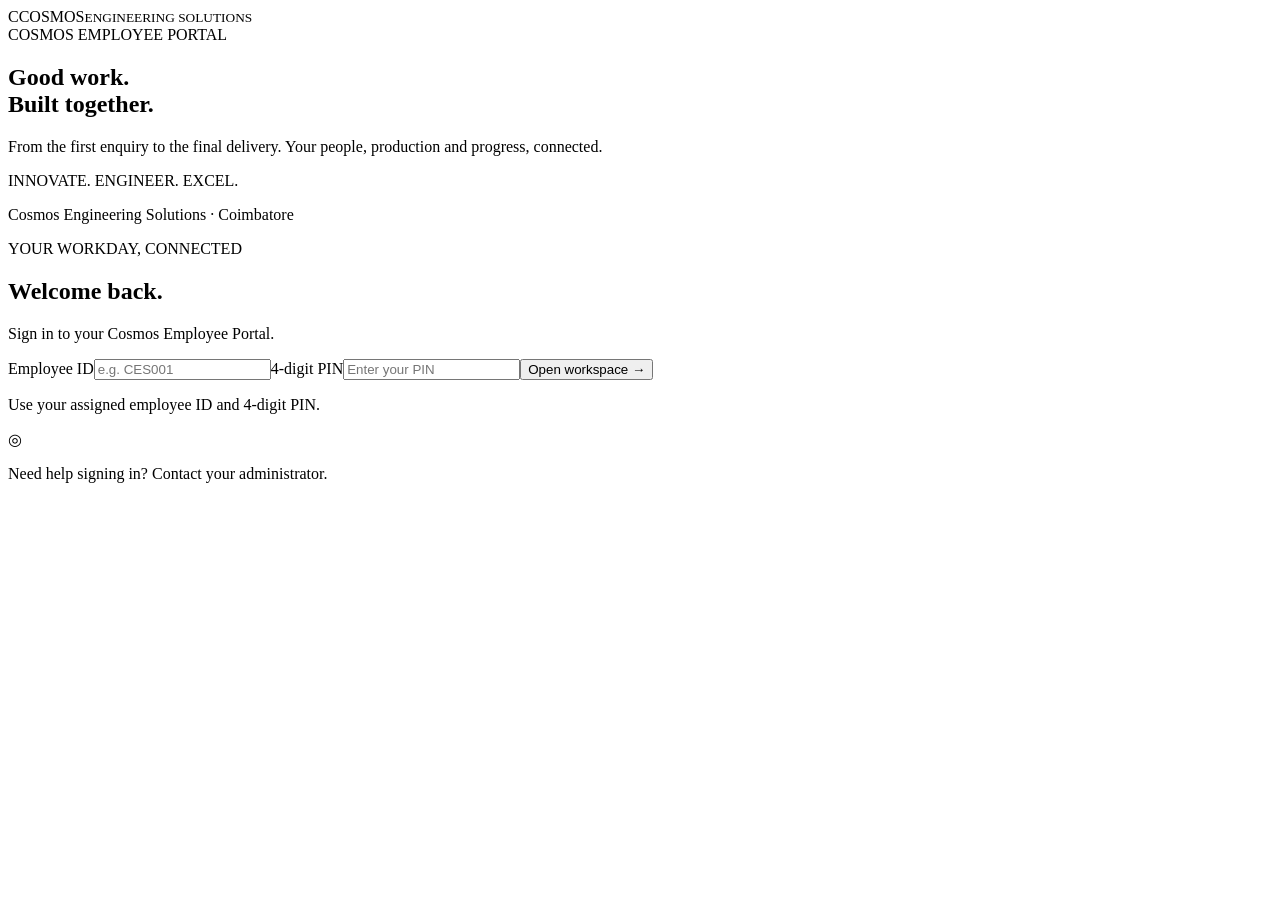
==== cosmos-attendance-v2/templates/index.html @ 40b3c6ce "Add administrator deadline reminder centre and custom deadlines" ====
<!doctype html>
<html lang="en">
<head>
  <meta charset="utf-8"><meta name="viewport" content="width=device-width, initial-scale=1">
  <title>Cosmos Employee Portal</title>
  <meta name="description" content="The operations workspace for Cosmos Engineering Solutions.">
  <link rel="icon" href="/static/favicon.svg" type="image/svg+xml">
  <link rel="stylesheet" href="/static/style.css">
  <link rel="stylesheet" href="/static/workspace.css">
  <script src="/static/app.js" defer></script>
</head>
<body>
  <div id="login-view" class="login-layout">
    <aside class="brand-panel">
      <div class="brand"><span class="brand-mark">C</span><span>COSMOS<small>ENGINEERING SOLUTIONS</small></span></div>
      <div class="brand-story"><span class="eyebrow">COSMOS EMPLOYEE PORTAL</span><h1>Good work.<br>Built together.</h1><p>From the first enquiry to the final delivery. Your people, production and progress, connected.</p><div class="brand-rule"></div><span class="brand-caption">INNOVATE. ENGINEER. EXCEL.</span></div>
      <p class="brand-footer">Cosmos Engineering Solutions · Coimbatore</p>
    </aside>
    <main class="login-main"><div class="login-card"><span class="eyebrow accent">YOUR WORKDAY, CONNECTED</span><h2>Welcome back.</h2><p class="muted">Sign in to your Cosmos Employee Portal.</p>
      <form id="login-form"><label>Employee ID<input id="login-code" name="code" autocomplete="username" required placeholder="e.g. CES001"></label><label>4-digit PIN<input name="pin" type="password" inputmode="numeric" pattern="[0-9]{4}" maxlength="4" autocomplete="current-password" required placeholder="Enter your PIN"></label><button type="submit" class="primary wide">Open workspace <span aria-hidden="true">→</span></button></form>
      <p class="help">Use your assigned employee ID and 4-digit PIN.</p><div class="login-note"><span class="mini-icon">◎</span><p>Need help signing in? Contact your administrator.</p></div>
    </div></main>
  </div>

  <div id="app-view" class="app-layout" hidden>
    <aside class="sidebar" id="workspace-sidebar"><div class="brand"><span class="brand-mark">C</span><span>COSMOS<small>EMPLOYEE PORTAL</small></span><button id="close-navigation" class="icon-button mobile-only" aria-label="Close navigation">×</button></div><label class="nav-search"><span class="sr-only">Find a module</span><input id="module-search" type="search" placeholder="Find a module…" autocomplete="off"></label><nav id="navigation" aria-label="Main navigation"></nav><p id="nav-no-results" class="muted" hidden>No matching modules</p><div class="sidebar-bottom"><div class="workspace-badge">CE</div><div>Cosmos Engineering<small>Coimbatore · India</small></div></div></aside>
    <button id="navigation-backdrop" aria-label="Close navigation" hidden></button>
    <div class="workspace"><header class="topbar"><div class="topbar-location"><button id="open-navigation" class="icon-button mobile-only" aria-label="Open navigation" aria-controls="workspace-sidebar" aria-expanded="false">☰</button><span class="topbar-company">Employee Portal</span><span class="breadcrumb-divider">/</span><span id="breadcrumb">Overview</span></div><div class="account"><span class="account-avatar" id="account-avatar" aria-hidden="true">C</span><span id="account-name"></span><button class="text-button" id="logout">Sign out</button></div></header>
    <main class="content">
      <div class="page-heading"><div><span class="eyebrow accent">COSMOS ENGINEERING SOLUTIONS</span><h1 id="page-title">Attendance overview</h1><p id="page-subtitle" class="muted">A clear view of your team's working day.</p></div><div class="date-badge" id="today-label"></div></div>
      <section id="home-panel" class="panel-view" hidden>
        <button id="home-reminder-alert" class="secondary wide" data-home-view="reminders">View deadline reminders</button>
        <div id="home-metrics" class="stats"></div>
        <div id="home-progress-rings" class="progress-ring-grid"></div>
        <div class="dashboard-chart-grid dashboard-main-grid">
          <article class="section-card"><div class="section-heading"><h2>Employee attendance</h2><span class="subtle-tag">Last 7 days</span></div><div id="home-week-chart"></div><p class="card-footnote">Daily check-ins ÷ current active employees.</p></article>
          <article class="section-card"><div class="section-heading"><h2>Department wise employees</h2></div><div id="home-department-chart" class="dashboard-chart-body"></div></article>
          <article class="section-card"><div class="section-heading"><h2>Work order status</h2></div><div id="home-status-chart" class="dashboard-chart-body"></div><p class="card-footnote">Latest available orders (up to 300).</p></article>
          <article class="section-card"><div class="section-heading"><h2>Team attendance</h2><button class="text-button" data-home-view="employees">View profiles →</button></div><div id="home-team-table"></div></article>
          <article class="section-card"><div class="section-heading"><h2>Tasks overview</h2><span class="subtle-tag">Today</span></div><div id="home-task-chart" class="dashboard-chart-body"></div></article>
          <article class="section-card"><div class="section-heading"><h2>Attendance status</h2><span class="subtle-tag">Today</span></div><div id="home-attendance-chart" class="dashboard-chart-body"></div></article>
          <article class="section-card"><div class="section-heading"><h2>Recent check-ins</h2><button class="text-button" data-home-view="overview">View all →</button></div><div id="home-recent"></div></article>
          <article class="section-card"><div class="section-heading"><h2>Maintenance overview</h2></div><div id="home-maintenance-chart" class="dashboard-chart-body"></div><p class="card-footnote">Recorded service tasks, across available assets.</p></article>
          <article class="section-card"><div class="section-heading"><h2>Quick actions</h2></div><div id="home-shortcuts" class="dashboard-shortcuts"></div></article>
        </div>
        <div class="home-grid"><article class="section-card"><div class="section-heading"><div><span class="eyebrow accent">PRIORITIES</span><h2>Needs your attention</h2></div><span class="subtle-tag">Live records</span></div><div id="home-attention"></div></article><article class="section-card"><div class="section-heading"><div><span class="eyebrow accent">QUOTE TO DELIVERY</span><h2>Work in progress</h2></div></div><div id="home-flow"></div><p class="card-footnote">Counts represent records at each stage, not a single conversion funnel.</p></article></div>
        <article class="section-card"><div class="section-heading"><div><span class="eyebrow accent">PRODUCTION</span><h2>Upcoming work orders</h2></div><button class="text-button" data-jump="jobs">View all work orders →</button></div><div id="home-jobs"></div></article>
      </section>

      <section id="reminders-panel" class="panel-view" hidden>
        <div class="section-card"><div class="section-heading"><div><h2>Deadline reminders</h2><p class="muted">Open deadlines across the portal, using India time. Completed work is excluded.</p></div><button id="refresh-reminders" class="secondary">Refresh</button></div><div id="reminder-summary" class="stats"></div><div class="section-heading"><label>Show<select id="reminder-filter"><option value="soon">Overdue and next 7 days</option><option value="all">All open deadlines</option><option value="overdue">Overdue only</option><option value="today">Due today</option></select></label></div><div id="reminder-list"></div><p class="help">Updates when opened or refreshed. Email, WhatsApp, SMS and background push delivery are not connected.</p></div>
        <div class="section-card"><div class="section-heading"><h2>Add a custom deadline</h2></div><form id="reminder-form" class="points-entry-form"><label class="points-reason">Title<input name="title" maxlength="180" required></label><label>Deadline<input name="due_date" type="date" required></label><label class="points-reason">Notes<textarea name="notes" maxlength="2000" rows="2"></textarea></label><button class="primary">Add reminder</button></form></div>
      </section>

      <section id="overview-panel" class="panel-view" hidden>
        <div class="stats"><article class="stat"><span>Active employees</span><strong id="stat-total">0</strong><small>Registered team members</small></article><article class="stat"><span>Checked in</span><strong id="stat-in">0</strong><small>Attendance recorded today</small></article><article class="stat"><span>At work</span><strong id="stat-working">0</strong><small>Open shifts from today</small></article><article class="stat"><span>Not checked in</span><strong id="stat-away">0</strong><small>Active team, no check-in today</small></article></div>
        <div class="section-card"><div class="section-heading"><div><h2>Daily attendance</h2><p class="muted">Verified check-ins and recorded working hours.</p></div><label class="compact-label">Date<input type="date" id="day-filter"></label></div><div id="daily-table"></div></div>
        <div class="quiet-banner"><span class="mini-icon">◎</span><div><strong>Attendance from anywhere</strong><p>GPS is recorded at each check-in and check-out. No factory boundary restrictions.</p></div></div>
      </section>

      <section id="employees-panel" class="panel-view" hidden><div class="section-card"><div class="section-heading"><div><h2>Your team</h2><p class="muted">Open an employee profile to review attendance and recorded work by month.</p></div><button class="primary" id="add-employee">+ Add employee</button></div><div id="employee-table"></div></div><div id="employee-profile"></div></section>

      <section id="reports-panel" class="panel-view" hidden><div class="section-card"><div class="section-heading"><div><h2>Monthly attendance</h2><p class="muted">Download a CSV for Excel or Google Sheets.</p></div><div class="report-controls"><label class="compact-label">Month<input type="month" id="month-filter"></label><button class="primary" id="export">↓ Export CSV</button></div></div><div id="monthly-table"></div></div><p class="help">Hours include the full time between check-in and check-out. Break deductions and payroll calculations are not included.</p></section>

      <section id="checkin-panel" class="panel-view" hidden><div class="attendance-grid"><article class="section-card checkin-card"><span class="eyebrow accent">YOUR WORKING DAY</span><h2 id="greeting">Hello</h2><div class="clock" id="clock">--:--</div><p id="employee-status" class="status-text">Loading attendance…</p><button class="primary wide" id="start-attendance">Mark attendance with GPS</button><div class="steps"><span>01 · Login</span><span>02 · GPS</span><span>03 · Record</span></div></article><article class="section-card details-card"><span class="eyebrow">HOW IT WORKS</span><h2>A simple secure check-in.</h2><ol><li><strong>Sign in securely</strong><p>Use your employee ID and 4-digit PIN.</p></li><li><strong>Allow location access</strong><p>GPS is captured only when you check in or check out.</p></li><li><strong>Confirm attendance</strong><p>Your signed-in employee account and current GPS location are recorded.</p></li></ol><p class="help">Face recognition is disabled. No attendance photo is required.</p></article></div><div class="section-card"><div class="section-heading"><h2>Today's attendance</h2></div><div id="my-table"></div></div></section>

      <section id="ecosystem-panel" class="panel-view" hidden>
        <div class="stats">
          <article class="stat"><span>Work reports</span><strong id="eco-work">0</strong><small>Recorded company memory</small></article>
          <article class="stat"><span>Completed work</span><strong id="eco-completed">0</strong><small>Marked completed</small></article>
          <article class="stat"><span>Open problems</span><strong id="eco-issues">0</strong><small>Need resolution</small></article>
          <article class="stat"><span>Meeting actions</span><strong id="eco-actions">0</strong><small>Still open</small></article>
        </div>
        <div class="ecosystem-grid">
          <article class="section-card ecosystem-card"><span class="eyebrow accent">WORK MEMORY</span><h2>Daily work & jobs</h2><p class="muted">Capture what was done, for which job/customer, machine involved, difficulties and status.</p><button class="secondary" data-jump="work">Open daily work</button></article>
          <article class="section-card ecosystem-card"><span class="eyebrow accent">PROBLEM MEMORY</span><h2>Problems & resolutions</h2><p class="muted">Record material, machine, drawing, customer and process problems and how they were resolved.</p><button class="secondary" data-jump="issues">Open problems</button></article>
          <article class="section-card ecosystem-card"><span class="eyebrow accent">MEETING MEMORY</span><h2>Meetings & actions</h2><p class="muted">Keep decisions, owners, due dates and completion status searchable.</p><button class="secondary" data-jump="meetings">Open meetings</button></article>
        </div>
      </section>


      <section id="customers-panel" class="panel-view" hidden>
        <div class="section-card">
          <div class="section-heading"><div><h2>Customer database</h2><p class="muted">Companies, important contacts, machines, jobs and service history in one place.</p></div><button class="primary" id="add-customer">+ Add customer</button></div>
          <div class="network-search"><input id="network-search" placeholder="Search customer, machine, work order or employee..."><div id="network-results"></div></div>
          <div id="customer-table"></div>
        </div>
        <div id="customer-detail"></div>
      </section>

      <section id="machines-panel" class="panel-view" hidden>
        <div class="section-card"><div class="section-heading"><div><h2>Company machine folders</h2><p class="muted">Open a company, select its machine, then review service history, products and technicians.</p></div><button class="primary" id="add-machine">+ Add machine</button></div><div id="machine-table"></div></div>
        <div id="machine-history"></div>
      </section>

      <section id="jobs-panel" class="panel-view" hidden>
        <div class="section-card"><div class="section-heading"><div><h2>Work orders</h2><p class="muted">Customer work linked to machine, owner, assigned employees, supervisor and approval.</p></div><button class="primary" id="add-job">+ Create work order</button></div><div id="job-table"></div></div>
      </section>
      <section id="planning-panel" class="panel-view" hidden>
        <div class="section-card"><div class="section-heading"><div><h2>Daily work plan</h2><p class="muted">Plan upcoming work and assign it to registered employees. Automatic assignment chooses the lowest planned hours in the selected department; review availability before confirming.</p></div><button class="primary" id="add-plan">+ Plan work</button></div>
          <label class="compact-label">Plan date<input id="plan-date" type="date"></label><div id="plan-summary" class="stats"></div><div id="plan-table"></div>
        </div>
      </section>
      <section id="quotations-panel" class="panel-view" hidden><div class="section-card"><div class="section-heading"><div><h2>Quotations</h2><p class="muted">Follow up enquiries and convert an accepted quote into a work order.</p></div><button class="primary" id="add-quotation">+ Quotation</button></div><div id="quotation-table"></div></div></section>
      <section id="job-files-panel" class="panel-view" hidden><div class="section-card"><div class="section-heading"><div><h2>Job file</h2><p class="muted">Materials, drawings, inspection, documents and dispatch in one place.</p></div><button class="secondary" id="print-job-card">Print QR job card</button></div><label>Work order<select id="job-file-select"></select></label><div class="action-buttons"><button class="secondary" id="add-job-material">+ Material</button><button class="secondary" id="add-job-drawing">+ Drawing revision</button><button class="secondary" id="upload-job-document">+ Document</button><button class="secondary" id="add-quality">+ Quality check</button><button class="primary" id="add-dispatch">+ Dispatch</button></div><div id="job-material-table"></div><div id="job-drawing-table"></div><div id="job-documents"></div><div id="job-quality"></div><div id="job-dispatch"></div></div></section>

      <section id="inventory-panel" class="panel-view" hidden>
        <div class="section-card"><div class="section-heading"><div><h2>Inventory</h2><p class="muted">Stock on hand, reorder levels and a complete movement history.</p></div><button class="primary" id="add-stock-item">+ Add item</button></div><div id="stock-table"></div></div>
        <div id="stock-history"></div>
      </section>

      <section id="purchasing-panel" class="panel-view" hidden>
        <div class="section-card"><div class="section-heading"><div><h2>Purchasing</h2><p class="muted">Supplier records, purchase orders and partial receipts.</p></div><div class="action-buttons"><button class="secondary" id="add-supplier">+ Supplier</button><button class="primary" id="add-purchase-order">+ Purchase order</button></div></div><div id="supplier-table"></div><div id="purchase-table"></div></div>
      </section>

      <section id="production-panel" class="panel-view" hidden><div class="section-card"><div class="section-heading"><div><h2>Production planning</h2><p class="muted">Plan and track each operation against its work order.</p></div><button class="primary" id="add-production-step">+ Operation</button></div><div id="production-table"></div></div></section>
      <section id="maintenance-panel" class="panel-view" hidden><div class="section-card"><div class="section-heading"><div><h2>Maintenance</h2><p class="muted">Company bikes and machines, planned service and breakdowns.</p></div><div class="action-buttons"><button class="secondary" id="add-asset">+ Asset</button><button class="primary" id="add-maintenance-task">+ Task</button></div></div><div id="asset-table"></div><div id="maintenance-table"></div></div></section>
      <section id="analytics-panel" class="panel-view" hidden><div class="section-card"><div class="section-heading"><div><h2>Management summary</h2><p class="muted">Live counts from jobs, stock, production and maintenance.</p></div><button class="secondary" id="refresh-analytics">Refresh</button></div><div id="analytics-content" class="stats"></div></div></section>

      <section id="work-panel" class="panel-view" hidden>
        <div class="section-card"><div class="section-heading"><div><h2>Daily work reports</h2><p class="muted">A permanent record of completed work, jobs, machines and difficulties.</p></div><button class="primary" id="add-work">+ Add work report</button></div><div id="work-table"></div></div>
      </section>

      <section id="issues-panel" class="panel-view" hidden>
        <div class="section-card"><div class="section-heading"><div><h2>Problems & difficulties</h2><p class="muted">Report blockers early and preserve the resolution for future jobs.</p></div><button class="primary" id="add-issue">+ Report problem</button></div><div id="issues-table"></div></div>
      </section>

      <section id="meetings-panel" class="panel-view" hidden>
        <div class="section-card"><div class="section-heading"><div><h2>Meetings & actions</h2><p class="muted">Decisions and assigned actions stay linked to responsible employees.</p></div><button class="primary" id="add-meeting">+ Create meeting</button></div><div id="meetings-list"></div></div>
      </section>
    </main><footer class="app-footer">COSMOS EMPLOYEE PORTAL <span>Company time zone: <span id="timezone-label">Asia/Kolkata</span></span></footer></div>
  </div>

  <dialog id="employee-dialog"><form id="employee-form"><input type="hidden" name="employee_id" id="employee-id"><div class="dialog-header"><h2 id="employee-dialog-title">Add employee</h2><button type="button" class="close-dialog" aria-label="Close">×</button></div><p class="muted" id="employee-dialog-note">Create an employee with a private 4-digit PIN.</p><label>Full name<input name="name" required maxlength="100" autocomplete="name"></label><label>Employee ID<input name="code" required maxlength="40" pattern="[a-zA-Z0-9_-]+" placeholder="CES001"></label><label>Department<select name="department"><option>Production</option><option>Laser</option><option>Service</option><option>Design</option><option>Administration</option><option>Other</option></select></label><label id="pin-label">Initial 4-digit PIN<input type="password" name="pin" inputmode="numeric" pattern="[0-9]{4}" minlength="4" maxlength="4" autocomplete="new-password"></label><p class="help" id="pin-help">Use exactly 4 digits. The employee can later add phone biometric login.</p><button class="primary wide" id="employee-save" type="submit">Create employee</button></form></dialog>

  <dialog id="stock-dialog"><form id="stock-form"><input name="item_id" type="hidden"><div class="dialog-header"><h2>Stock item</h2><button type="button" class="close-dialog" aria-label="Close">×</button></div><div class="form-grid"><label>SKU<input name="sku" required maxlength="60"></label><label>Unit<input name="unit" required value="pcs" maxlength="20"></label></div><div class="form-grid"><label>Category<select name="category"><option>Raw material</option><option>Components</option><option>Consumables</option><option>Spares</option><option>Finished goods</option></select></label><label>Sub-category<input name="sub_category" maxlength="80" placeholder="CR sheet / Bearing / Motor"></label></div><div class="form-grid"><label>Size / dimension<input name="size_dimension" maxlength="80" placeholder="2 mm × 1250 × 2500 mm"></label><label>Material / finish<input name="material_finish" maxlength="80" placeholder="CR steel / zinc plated"></label></div><p class="help">Item name: <strong id="stock-name-preview">Raw material - …</strong></p><label>Specification<textarea name="specification" maxlength="5000" placeholder="Grade, thickness, sheet size or part details"></textarea></label><div class="form-grid"><label>Rack / location<input name="location" maxlength="100"></label><label>Reorder level<input name="reorder_level" type="number" min="0" step="0.001" value="0"></label></div><button class="primary wide">Save item</button></form></dialog>
  <dialog id="movement-dialog"><form id="movement-form"><input name="item_id" type="hidden"><div class="dialog-header"><h2>Stock movement</h2><button type="button" class="close-dialog" aria-label="Close">×</button></div><label>Type<select name="kind"><option>Receive</option><option>Issue</option><option>Return</option><option>Adjust</option></select></label><div class="form-grid"><label>Quantity (signed for adjustment)<input name="quantity" type="number" step="0.001" required></label><label>Reference<input name="reference" maxlength="100"></label></div><label>Work order ID (optional)<input name="work_order_id" type="number" min="1"></label><label>Reason<input name="reason" required maxlength="500"></label><button class="primary wide">Record movement</button></form></dialog>
  <dialog id="supplier-dialog"><form id="supplier-form"><div class="dialog-header"><h2>Add supplier</h2><button type="button" class="close-dialog" aria-label="Close">×</button></div><label>Name<input name="name" required maxlength="180"></label><div class="form-grid"><label>Contact<input name="contact" maxlength="120"></label><label>Phone<input name="phone" maxlength="40"></label></div><div class="form-grid"><label>Email<input name="email" type="email" maxlength="160"></label><label>GSTIN<input name="gstin" maxlength="30"></label></div><button class="primary wide">Save supplier</button></form></dialog>
  <dialog id="purchase-dialog"><form id="purchase-form"><div class="dialog-header"><h2>Create purchase order</h2><button type="button" class="close-dialog" aria-label="Close">×</button></div><label>Supplier<select name="supplier_id" required></select></label><label>Stock item<select name="item_id" required></select></label><div class="form-grid"><label>Ordered quantity<input name="ordered_qty" type="number" min="0.001" step="0.001" required></label><label>Unit price ₹<input name="unit_price" type="number" min="0" step="0.01" value="0"></label></div><label>Expected date<input name="expected_date" type="date"></label><button class="primary wide">Create PO</button></form></dialog>
  <dialog id="employee-file-dialog"><form id="employee-file-form"><input name="employee_id" type="hidden"><div class="dialog-header"><h2 id="employee-file-title">Employee file</h2><button type="button" class="close-dialog" aria-label="Close">×</button></div><div class="form-grid"><label>Designation<input name="designation" maxlength="100"></label><label>Joining date<input name="joining_date" type="date"></label></div><label>Skills and authorised work<textarea name="skills" maxlength="5000"></textarea></label><label>Management notes<textarea name="notes" maxlength="5000"></textarea></label><button class="primary wide">Save file</button><button class="secondary" type="button" id="upload-employee-document">+ Upload document</button><div id="employee-documents"></div><div id="employee-recent-work"></div></form></dialog>
  <dialog id="production-dialog"><form id="production-form"><div class="dialog-header"><h2>Plan operation</h2><button type="button" class="close-dialog" aria-label="Close">×</button></div><label>Work order<select name="work_order_id" required></select></label><div class="form-grid"><label>Sequence<input name="sequence" type="number" min="1" value="1" required></label><label>Operation<select name="operation"><option>Design</option><option>Laser cutting</option><option>Bending</option><option>Welding</option><option>Finishing</option><option>Coating</option><option>Assembly</option><option>Inspection</option><option>Dispatch</option></select></label></div><div class="form-grid"><label>Planned date<input name="planned_date" type="date"></label><label>Planned hours<input name="planned_hours" type="number" min="0" step="0.01" value="0"></label></div><button class="primary wide">Add operation</button></form></dialog>
  <dialog id="asset-dialog"><form id="asset-form"><input name="record_id" type="hidden"><div class="dialog-header"><h2 id="asset-dialog-title">Company asset</h2><button type="button" class="close-dialog" aria-label="Close">×</button></div><div class="form-grid"><label>Asset code<input name="code" required maxlength="60"></label><label>Kind<select name="kind"><option>Machine</option><option>Bike</option></select></label></div><label>Name<input name="name" required maxlength="160"></label><div class="form-grid"><label>Model<input name="model" maxlength="120"></label><label>Serial / registration<input name="serial_or_registration" maxlength="100"></label></div><div class="form-grid"><label>Location<input name="location" maxlength="100"></label><label>Next service<input name="next_service_date" type="date"></label></div><button class="primary wide">Save asset</button></form></dialog>
  <dialog id="maintenance-dialog"><form id="maintenance-form"><input name="record_id" type="hidden"><div class="dialog-header"><h2>Maintenance task</h2><button type="button" class="close-dialog" aria-label="Close">×</button></div><label>Asset<select name="asset_id" required></select></label><div class="form-grid"><label>Type<select name="task_type"><option>Preventive service</option><option>Breakdown</option><option>Repair</option><option>Inspection</option></select></label><label>Due date<input name="due_date" type="date"></label></div><label>Description<textarea name="description" required maxlength="5000"></textarea></label><div id="maintenance-edit-fields"><div class="form-grid"><label>Status<select name="status"><option>Open</option><option>In Progress</option><option>Completed</option></select></label><label>Completion date<input name="completed_date" type="date"></label></div><div class="form-grid"><label>Cost ₹<input name="cost" type="number" min="0" step="0.01" value="0"></label><label>Downtime hours<input name="downtime_hours" type="number" min="0" step="0.001" value="0"></label></div><label>Notes<textarea name="notes" maxlength="5000"></textarea></label></div><button class="primary wide">Save task</button></form></dialog>
  <dialog id="quotation-dialog"><form id="quotation-form"><div class="dialog-header"><h2>New quotation</h2><button type="button" class="close-dialog" aria-label="Close">×</button></div><label>Customer<select name="customer_id" required></select></label><label>Job title<input name="title" required maxlength="180"></label><label>Scope / description<textarea name="description" maxlength="5000"></textarea></label><div class="form-grid"><label>Quoted amount ₹<input name="amount" type="number" min="0" step="0.01" value="0"></label><label>Follow up date<input name="follow_up_date" type="date"></label></div><label>Promised delivery date<input name="promised_date" type="date"></label><button class="primary wide">Save quotation</button></form></dialog>
  <dialog id="job-material-dialog"><form id="job-material-form"><div class="dialog-header"><h2>Add job material</h2><button type="button" class="close-dialog" aria-label="Close">×</button></div><label>Stock item<select name="item_id" required></select></label><label>Required quantity<input name="required_qty" type="number" min="0.001" step="0.001" required></label><button class="primary wide">Add material</button></form></dialog>
  <dialog id="drawing-dialog"><form id="drawing-form"><div class="dialog-header"><h2>Drawing revision</h2><button type="button" class="close-dialog" aria-label="Close">×</button></div><div class="form-grid"><label>Drawing number<input name="drawing_no" required maxlength="100"></label><label>Revision<input name="revision" required maxlength="30"></label></div><label>File reference / approved storage link<input name="file_reference" required maxlength="500"></label><label>Notes<textarea name="notes" maxlength="5000"></textarea></label><button class="primary wide">Add revision</button></form></dialog>
  <dialog id="document-dialog"><form id="document-form"><input name="owner_type" type="hidden"><input name="owner_id" type="hidden"><div class="dialog-header"><h2>Upload private document</h2><button type="button" class="close-dialog" aria-label="Close">×</button></div><label>PDF, image, DXF, DWG or STEP (maximum 2 MB)<input name="file" type="file" accept=".pdf,.png,.jpg,.jpeg,.dxf,.dwg,.step,.stp" required></label><button class="primary wide">Upload</button></form></dialog>
  <dialog id="quality-dialog"><form id="quality-form"><div class="dialog-header"><h2>Quality check</h2><button type="button" class="close-dialog" aria-label="Close">×</button></div><label>Operation<input name="operation" required maxlength="80" placeholder="Final inspection"></label><div class="form-grid"><label>Inspected<input name="inspected_qty" type="number" step="0.001" min="0.001" required></label><label>Accepted<input name="accepted_qty" type="number" step="0.001" min="0" required></label><label>Rejected<input name="rejected_qty" type="number" step="0.001" min="0" value="0" required></label></div><label>Defect / rework notes<textarea name="defect" maxlength="5000"></textarea></label><button class="primary wide">Record inspection</button></form></dialog>
  <dialog id="dispatch-dialog"><form id="dispatch-form"><div class="dialog-header"><h2>Dispatch accepted work</h2><button type="button" class="close-dialog" aria-label="Close">×</button></div><div class="form-grid"><label>Dispatch date<input name="dispatch_date" type="date" required></label><label>Quantity<input name="quantity" type="number" min="0.001" step="0.001" required></label></div><div class="form-grid"><label>Transporter<input name="transporter" maxlength="120"></label><label>Tracking reference<input name="tracking_reference" maxlength="120"></label></div><div class="form-grid"><label>Delivery note<input name="delivery_note" maxlength="120"></label><label>Proof reference<input name="proof_reference" maxlength="500"></label></div><button class="primary wide">Record dispatch</button></form></dialog>



  <dialog id="customer-dialog"><form id="customer-form"><input type="hidden" name="customer_id"><div class="dialog-header"><h2 id="customer-dialog-title">Add customer</h2><button type="button" class="close-dialog" aria-label="Close">×</button></div>
    <label>Company name<input name="name" required maxlength="180"></label>
    <div class="form-grid"><label>GSTIN<input name="gstin" maxlength="30"></label><label>Industry<input name="industry" maxlength="100"></label></div>
    <div class="form-grid"><label>Phone<input name="phone" maxlength="40"></label><label>Email<input name="email" type="email" maxlength="160"></label></div>
    <label>Address<textarea name="address" rows="3" maxlength="5000"></textarea></label>
    <label>Notes<textarea name="notes" rows="2" maxlength="5000"></textarea></label>
    <button class="primary wide" type="submit">Save customer</button>
  </form></dialog>

  <dialog id="contact-dialog"><form id="contact-form"><input type="hidden" name="customer_id" id="contact-customer-id"><input type="hidden" name="contact_id"><div class="dialog-header"><h2 id="contact-dialog-title">Add customer contact</h2><button type="button" class="close-dialog" aria-label="Close">×</button></div>
    <label>Name<input name="name" required maxlength="120"></label>
    <div class="form-grid"><label>Designation<input name="designation" maxlength="120" placeholder="MD / Maintenance Manager"></label><label>Department<input name="department" maxlength="100"></label></div>
    <div class="form-grid"><label>Phone<input name="phone" maxlength="40"></label><label>Email<input name="email" type="email" maxlength="160"></label></div>
    <label class="checkbox-line"><input name="primary_contact" type="checkbox"> Primary contact</label>
    <label>Notes<textarea name="notes" rows="2" maxlength="5000"></textarea></label>
    <button class="primary wide" type="submit">Save contact</button>
  </form></dialog>

  <dialog id="machine-dialog"><form id="machine-form"><div class="dialog-header"><h2>Add machine</h2><button type="button" class="close-dialog" aria-label="Close">×</button></div>
    <label>Customer<select name="customer_id" id="machine-customer" required></select></label>
    <div class="form-grid"><label>Machine type<input name="machine_type" maxlength="120" placeholder="VMC / Turning / Grinding"></label><label>Customer machine No.<input name="customer_machine_no" maxlength="80" placeholder="VMC-02"></label></div>
    <div class="form-grid"><label>Manufacturer<input name="manufacturer" maxlength="120"></label><label>Model<input name="model" maxlength="120"></label></div>
    <div class="form-grid"><label>Serial No.<input name="serial_no" maxlength="120"></label><label>Controller<input name="controller" maxlength="120"></label></div>
    <div class="form-grid"><label>Department<input name="department" maxlength="100"></label><label>Location<input name="location" maxlength="140"></label></div>
    <label>Installation date<input name="installation_date" type="date"></label>
    <label>Notes<textarea name="notes" rows="3" maxlength="5000"></textarea></label>
    <button class="primary wide" type="submit">Create machine</button>
  </form></dialog>

  <dialog id="job-dialog"><form id="job-form"><div class="dialog-header"><h2>Create work order</h2><button type="button" class="close-dialog" aria-label="Close">×</button></div>
    <label>Customer<select name="customer_id" id="job-customer" required></select></label>
    <label>Machine<select name="machine_id" id="job-machine"><option value="">General / no specific machine</option></select></label>
    <div class="form-grid"><label>Work type<select name="work_type"><option>Service</option><option>Manufacturing</option><option>Repair</option><option>Installation</option><option>Inspection</option><option>Preventive Maintenance</option></select></label><label>Priority<select name="priority"><option>Normal</option><option>High</option><option>Urgent</option></select></label></div>
    <label>Job title<input name="title" maxlength="180" required placeholder="Telescopic cover repair"></label>
    <label>Product serviced (for service jobs)<input name="service_product" maxlength="180" placeholder="Telescopic cover / chip conveyor / coolant filter"></label>
    <label>Description<textarea name="description" rows="4" maxlength="8000"></textarea></label>
    <div class="form-grid"><label>Job owner<select name="job_owner_id" id="job-owner"></select></label><label>Supervisor<select name="supervisor_id" id="job-supervisor"></select></label></div>
    <label>Assigned employee<select name="assigned_employee_id" id="job-assigned"></select></label>
    <div class="form-grid"><label>Start date<input name="start_date" type="date"></label><label>Target date<input name="target_date" type="date"></label></div>
    <button class="primary wide" type="submit">Create work order</button>
  </form></dialog>

  <dialog id="plan-dialog"><form id="plan-form"><div class="dialog-header"><h2>Plan upcoming work</h2><button type="button" class="close-dialog" aria-label="Close">×</button></div>
    <label>Work date<input name="date" id="plan-form-date" type="date" required></label>
    <label>Task<input name="title" maxlength="180" required placeholder="Bend conveyor side panels"></label>
    <label>Details<textarea name="details" maxlength="5000" rows="3" placeholder="Quantity, drawing, process and expected output"></textarea></label>
    <div class="form-grid"><label>Department<select name="department" id="plan-department"><option value="">Any department</option></select></label><label>Estimated hours<input name="estimated_hours" type="number" min="0.25" max="24" step="0.25" value="2" required></label></div>
    <label>Employee<select name="employee_id" id="plan-employee"><option value="">Assign automatically by planned hours</option></select></label>
    <div class="form-grid"><label>Related work order<select name="work_order_id" id="plan-work-order"><option value="">No work order</option></select></label><label>Priority<select name="priority"><option>Normal</option><option>High</option><option>Urgent</option></select></label></div>
    <p class="help">Automatic assignment uses planned hours only. Check leave, skills, and machine availability before saving.</p>
    <button class="primary wide" type="submit">Save work plan</button>
  </form></dialog>

  <dialog id="work-dialog"><form id="work-form"><div class="dialog-header"><h2>Add work report</h2><button type="button" class="close-dialog" aria-label="Close">×</button></div>
    <label class="admin-employee-field">Employee<select name="employee_id" id="work-employee"></select></label>
    <label>Work date<input type="date" name="date" id="work-date" required></label>
    <label>Linked work order<select name="work_order_id" id="work-order-link"><option value="">Not linked</option></select></label>
    <label>Linked machine<select name="machine_id" id="work-machine-link"><option value="">Not linked</option></select></label>
    <div class="form-grid"><label>Job / Order No.<input name="job_no" maxlength="60" placeholder="e.g. JO-2026-0001"></label><label>Customer<input name="customer" maxlength="120"></label></div>
    <label>Work details<textarea name="work_details" required maxlength="5000" rows="4" placeholder="Describe the work completed today..."></textarea></label>
    <div class="form-grid"><label>Machine / Equipment<input name="machine" maxlength="120"></label><label>Status<select name="status"><option>Completed</option><option>In Progress</option><option>Blocked</option><option>Pending</option></select></label></div>
    <label>Problems / difficulties<textarea name="problems" maxlength="5000" rows="3" placeholder="Material delay, drawing issue, machine problem, support needed..."></textarea></label>
    <button class="primary wide" type="submit">Save work report</button>
  </form></dialog>

  <dialog id="issue-dialog"><form id="issue-form"><div class="dialog-header"><h2>Report a problem</h2><button type="button" class="close-dialog" aria-label="Close">×</button></div>
    <label class="admin-employee-field">Employee<select name="employee_id" id="issue-employee"></select></label>
    <label>Date<input type="date" name="date" id="issue-date" required></label>
    <label>Category<select name="category"><option>Machine</option><option>Material</option><option>Drawing</option><option>Customer</option><option>Quality</option><option>Safety</option><option>Process</option><option>Other</option></select></label>
    <label>Problem title<input name="title" maxlength="160" required></label>
    <label>Details<textarea name="detail" maxlength="5000" rows="5" required placeholder="What happened? What is blocked? What support is needed?"></textarea></label>
    <button class="primary wide" type="submit">Submit problem</button>
  </form></dialog>

  <dialog id="meeting-dialog"><form id="meeting-form"><div class="dialog-header"><h2>Create meeting</h2><button type="button" class="close-dialog" aria-label="Close">×</button></div>
    <label>Date<input type="date" name="date" id="meeting-date" required></label>
    <label>Meeting title<input name="title" maxlength="160" required placeholder="Production review"></label>
    <label>Notes / decisions<textarea name="notes" maxlength="8000" rows="5" placeholder="Key discussion and decisions..."></textarea></label>
    <label>Action owner<select id="meeting-employee"></select></label>
    <label>Action<input id="meeting-action" maxlength="5000" placeholder="What needs to be done?"></label>
    <label>Due date<input type="date" id="meeting-due"></label>
    <p class="help">Version 1 supports one action while creating a meeting. More actions can be added in the next update.</p>
    <button class="primary wide" type="submit">Save meeting</button>
  </form></dialog>
  <dialog id="camera-dialog"><div class="dialog-header"><h2 id="camera-title">Verify your attendance</h2><button class="close-dialog" aria-label="Close">×</button></div><p class="muted" id="camera-description">Face the camera and allow location access.</p><div class="camera-frame"><video id="video" autoplay playsinline muted></video><div class="face-guide" aria-hidden="true"></div></div><p id="camera-status" role="status">Starting camera…</p><label id="consent-label" class="consent" hidden><input type="checkbox" id="consent">The employee agrees to face-template, photo and attendance-location storage, and understands how to request removal.</label><p class="help">Face matching is not certified liveness detection and cannot guarantee protection against photo spoofing.</p><button id="capture-button" class="primary wide" disabled>Capture and verify</button></dialog>
  <div id="notice" role="status" aria-live="polite" hidden></div>
</body></html>
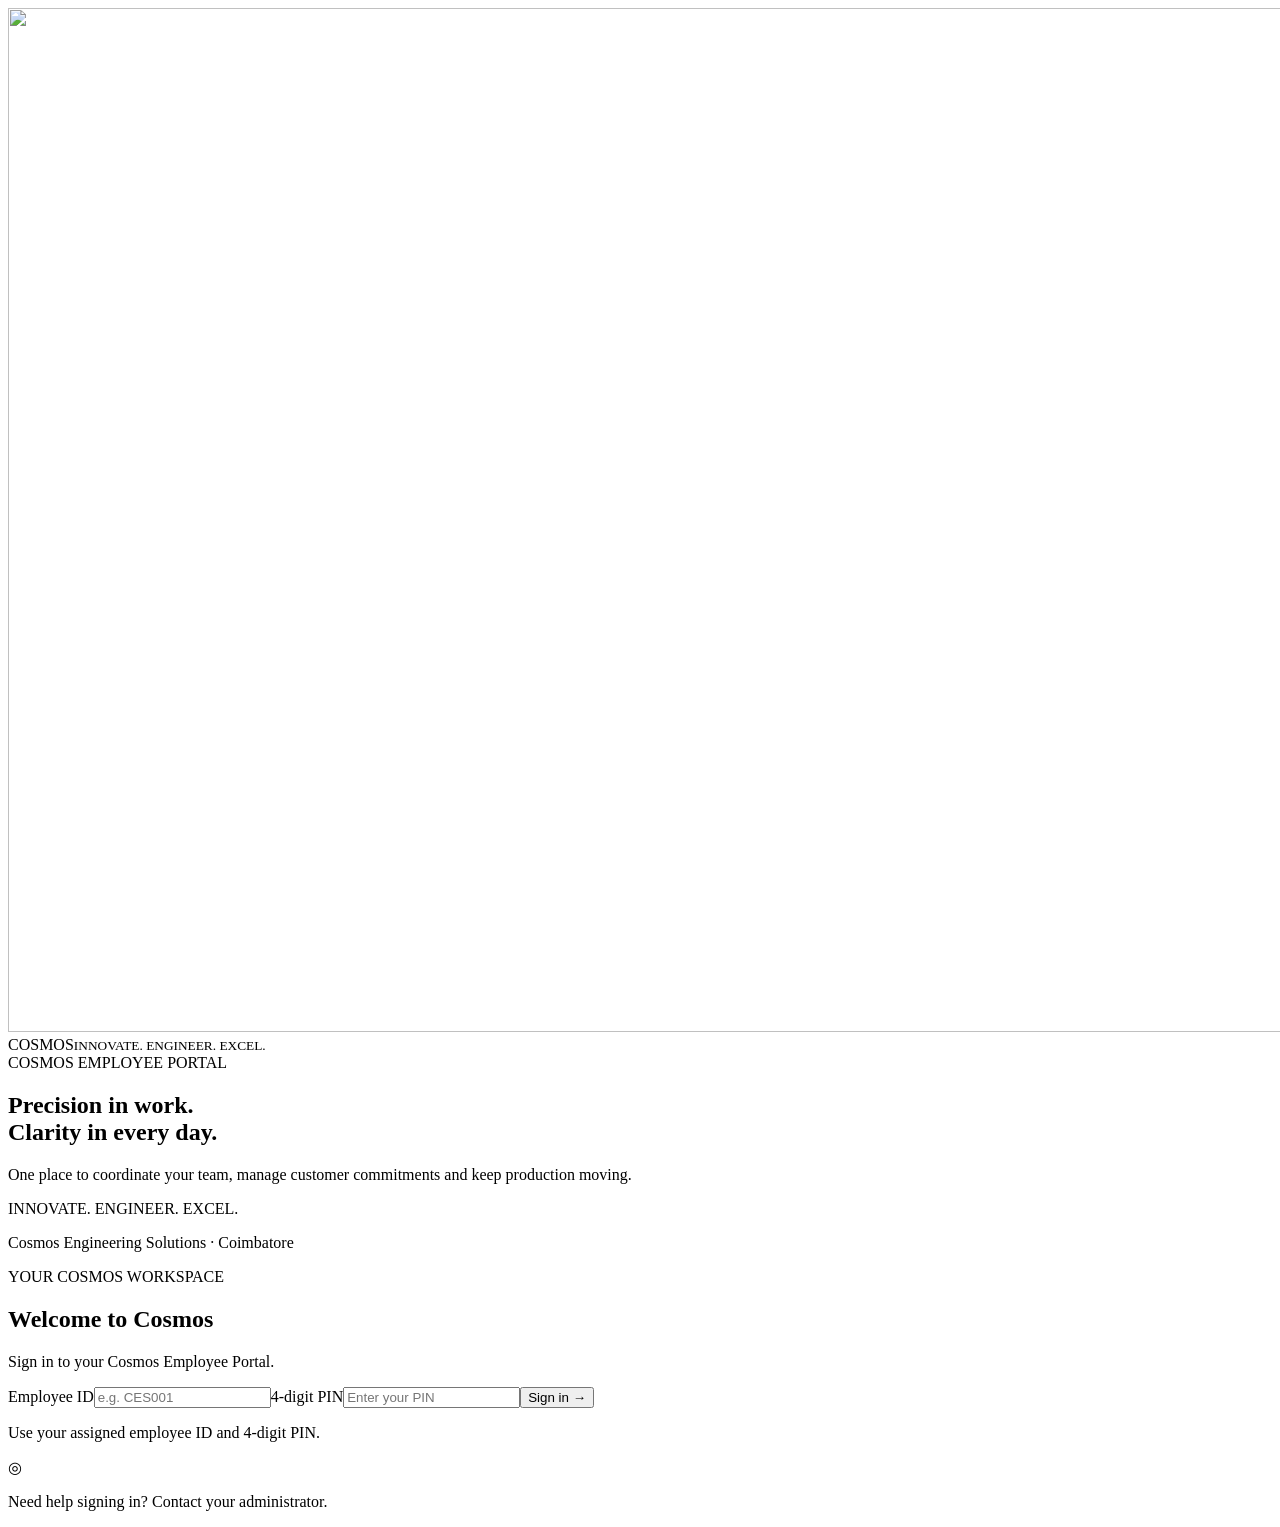
==== commit e5a6e0f3: "Refine Cosmos branding and workspace copy; add capacity-aware planning preview" ====
--- a/cosmos-attendance-v2/templates/index.html
+++ b/cosmos-attendance-v2/templates/index.html
@@ -5,27 +5,28 @@
   <title>Cosmos Employee Portal</title>
   <meta name="description" content="The operations workspace for Cosmos Engineering Solutions.">
   <link rel="icon" href="/static/favicon.svg" type="image/svg+xml">
+  <link rel="preload" href="/static/fonts/manrope-latin.woff2" as="font" type="font/woff2" crossorigin>
   <link rel="stylesheet" href="/static/style.css">
-  <link rel="stylesheet" href="/static/workspace.css">
-  <script src="/static/app.js" defer></script>
+  <link rel="stylesheet" href="/static/workspace.css?v=cosmos-brand-3">
+  <script src="/static/app.js?v=cosmos-brand-3" defer></script>
 </head>
 <body>
   <div id="login-view" class="login-layout">
     <aside class="brand-panel">
-      <div class="brand"><span class="brand-mark">C</span><span>COSMOS<small>ENGINEERING SOLUTIONS</small></span></div>
-      <div class="brand-story"><span class="eyebrow">COSMOS EMPLOYEE PORTAL</span><h1>Good work.<br>Built together.</h1><p>From the first enquiry to the final delivery. Your people, production and progress, connected.</p><div class="brand-rule"></div><span class="brand-caption">INNOVATE. ENGINEER. EXCEL.</span></div>
+      <div class="brand"><span class="cosmos-logo-frame"><img src="/static/cosmos-logo.png" alt="" width="1536" height="1024"></span><span>COSMOS<small>INNOVATE. ENGINEER. EXCEL.</small></span></div>
+      <div class="brand-story"><span class="eyebrow">COSMOS EMPLOYEE PORTAL</span><h1>Precision in work.<br>Clarity in every day.</h1><p>One place to coordinate your team, manage customer commitments and keep production moving.</p><div class="brand-rule"></div><span class="brand-caption">INNOVATE. ENGINEER. EXCEL.</span></div>
       <p class="brand-footer">Cosmos Engineering Solutions · Coimbatore</p>
     </aside>
-    <main class="login-main"><div class="login-card"><span class="eyebrow accent">YOUR WORKDAY, CONNECTED</span><h2>Welcome back.</h2><p class="muted">Sign in to your Cosmos Employee Portal.</p>
-      <form id="login-form"><label>Employee ID<input id="login-code" name="code" autocomplete="username" required placeholder="e.g. CES001"></label><label>4-digit PIN<input name="pin" type="password" inputmode="numeric" pattern="[0-9]{4}" maxlength="4" autocomplete="current-password" required placeholder="Enter your PIN"></label><button type="submit" class="primary wide">Open workspace <span aria-hidden="true">→</span></button></form>
+    <main class="login-main"><div class="login-card"><span class="eyebrow accent">YOUR COSMOS WORKSPACE</span><h2>Welcome to Cosmos</h2><p class="muted">Sign in to your Cosmos Employee Portal.</p>
+      <form id="login-form"><label>Employee ID<input id="login-code" name="code" autocomplete="username" required placeholder="e.g. CES001"></label><label>4-digit PIN<input name="pin" type="password" inputmode="numeric" pattern="[0-9]{4}" maxlength="4" autocomplete="current-password" required placeholder="Enter your PIN"></label><button type="submit" class="primary wide">Sign in <span aria-hidden="true">→</span></button></form>
       <p class="help">Use your assigned employee ID and 4-digit PIN.</p><div class="login-note"><span class="mini-icon">◎</span><p>Need help signing in? Contact your administrator.</p></div>
     </div></main>
   </div>
 
   <div id="app-view" class="app-layout" hidden>
-    <aside class="sidebar" id="workspace-sidebar"><div class="brand"><span class="brand-mark">C</span><span>COSMOS<small>EMPLOYEE PORTAL</small></span><button id="close-navigation" class="icon-button mobile-only" aria-label="Close navigation">×</button></div><label class="nav-search"><span class="sr-only">Find a module</span><input id="module-search" type="search" placeholder="Find a module…" autocomplete="off"></label><nav id="navigation" aria-label="Main navigation"></nav><p id="nav-no-results" class="muted" hidden>No matching modules</p><div class="sidebar-bottom"><div class="workspace-badge">CE</div><div>Cosmos Engineering<small>Coimbatore · India</small></div></div></aside>
+    <aside class="sidebar" id="workspace-sidebar"><div class="brand"><span class="cosmos-logo-frame"><img src="/static/cosmos-logo.png" alt="" width="1536" height="1024"></span><span>COSMOS<small>EMPLOYEE PORTAL</small></span><button id="close-navigation" class="icon-button mobile-only" aria-label="Close navigation">×</button></div><label class="nav-search"><span class="sr-only">Search navigation</span><input id="module-search" type="search" placeholder="Search navigation…" autocomplete="off"></label><nav id="navigation" aria-label="Main navigation"></nav><p id="nav-no-results" class="muted" hidden>No matching modules</p><div class="sidebar-bottom"><span class="cosmos-logo-frame footer-logo"><img src="/static/cosmos-logo.png" alt="" width="1536" height="1024"></span><div>Cosmos Engineering<small>Coimbatore · India</small></div></div></aside>
     <button id="navigation-backdrop" aria-label="Close navigation" hidden></button>
-    <div class="workspace"><header class="topbar"><div class="topbar-location"><button id="open-navigation" class="icon-button mobile-only" aria-label="Open navigation" aria-controls="workspace-sidebar" aria-expanded="false">☰</button><span class="topbar-company">Employee Portal</span><span class="breadcrumb-divider">/</span><span id="breadcrumb">Overview</span></div><div class="account"><span class="account-avatar" id="account-avatar" aria-hidden="true">C</span><span id="account-name"></span><button class="text-button" id="logout">Sign out</button></div></header>
+    <div class="workspace"><header class="topbar"><div class="topbar-location"><button id="open-navigation" class="icon-button mobile-only" aria-label="Open navigation" aria-controls="workspace-sidebar" aria-expanded="false">☰</button><span class="topbar-company">Employee Portal</span><span class="breadcrumb-divider">/</span><span id="breadcrumb">Overview</span></div><button id="open-command" class="command-trigger" aria-label="Search workspace"><span aria-hidden="true">⌕</span><span class="command-trigger-label">Find a workspace</span><kbd>Ctrl K</kbd></button><div class="account"><span class="account-avatar" id="account-avatar" aria-hidden="true">C</span><span id="account-name"></span><button class="text-button" id="logout">Sign out</button></div></header>
     <main class="content">
       <div class="page-heading"><div><span class="eyebrow accent">COSMOS ENGINEERING SOLUTIONS</span><h1 id="page-title">Attendance overview</h1><p id="page-subtitle" class="muted">A clear view of your team's working day.</p></div><div class="date-badge" id="today-label"></div></div>
       <section id="home-panel" class="panel-view" hidden>
@@ -34,16 +35,16 @@
         <div id="home-progress-rings" class="progress-ring-grid"></div>
         <div class="dashboard-chart-grid dashboard-main-grid">
           <article class="section-card"><div class="section-heading"><h2>Employee attendance</h2><span class="subtle-tag">Last 7 days</span></div><div id="home-week-chart"></div><p class="card-footnote">Daily check-ins ÷ current active employees.</p></article>
-          <article class="section-card"><div class="section-heading"><h2>Department wise employees</h2></div><div id="home-department-chart" class="dashboard-chart-body"></div></article>
+          <article class="section-card"><div class="section-heading"><h2>Team by department</h2></div><div id="home-department-chart" class="dashboard-chart-body"></div></article>
           <article class="section-card"><div class="section-heading"><h2>Work order status</h2></div><div id="home-status-chart" class="dashboard-chart-body"></div><p class="card-footnote">Latest available orders (up to 300).</p></article>
           <article class="section-card"><div class="section-heading"><h2>Team attendance</h2><button class="text-button" data-home-view="employees">View profiles →</button></div><div id="home-team-table"></div></article>
-          <article class="section-card"><div class="section-heading"><h2>Tasks overview</h2><span class="subtle-tag">Today</span></div><div id="home-task-chart" class="dashboard-chart-body"></div></article>
+          <article class="section-card"><div class="section-heading"><h2>Task progress</h2><span class="subtle-tag">Today</span></div><div id="home-task-chart" class="dashboard-chart-body"></div></article>
           <article class="section-card"><div class="section-heading"><h2>Attendance status</h2><span class="subtle-tag">Today</span></div><div id="home-attendance-chart" class="dashboard-chart-body"></div></article>
           <article class="section-card"><div class="section-heading"><h2>Recent check-ins</h2><button class="text-button" data-home-view="overview">View all →</button></div><div id="home-recent"></div></article>
           <article class="section-card"><div class="section-heading"><h2>Maintenance overview</h2></div><div id="home-maintenance-chart" class="dashboard-chart-body"></div><p class="card-footnote">Recorded service tasks, across available assets.</p></article>
           <article class="section-card"><div class="section-heading"><h2>Quick actions</h2></div><div id="home-shortcuts" class="dashboard-shortcuts"></div></article>
         </div>
-        <div class="home-grid"><article class="section-card"><div class="section-heading"><div><span class="eyebrow accent">PRIORITIES</span><h2>Needs your attention</h2></div><span class="subtle-tag">Live records</span></div><div id="home-attention"></div></article><article class="section-card"><div class="section-heading"><div><span class="eyebrow accent">QUOTE TO DELIVERY</span><h2>Work in progress</h2></div></div><div id="home-flow"></div><p class="card-footnote">Counts represent records at each stage, not a single conversion funnel.</p></article></div>
+        <div class="home-grid"><article class="section-card"><div class="section-heading"><div><span class="eyebrow accent">PRIORITIES</span><h2>Today’s priorities</h2></div><span class="subtle-tag">Live records</span></div><div id="home-attention"></div></article><article class="section-card"><div class="section-heading"><div><span class="eyebrow accent">QUOTE TO DELIVERY</span><h2>Work in progress</h2></div></div><div id="home-flow"></div><p class="card-footnote">Counts represent records at each stage, not a single conversion funnel.</p></article></div>
         <article class="section-card"><div class="section-heading"><div><span class="eyebrow accent">PRODUCTION</span><h2>Upcoming work orders</h2></div><button class="text-button" data-jump="jobs">View all work orders →</button></div><div id="home-jobs"></div></article>
       </section>
 
@@ -58,7 +59,7 @@
         <div class="quiet-banner"><span class="mini-icon">◎</span><div><strong>Attendance from anywhere</strong><p>GPS is recorded at each check-in and check-out. No factory boundary restrictions.</p></div></div>
       </section>
 
-      <section id="employees-panel" class="panel-view" hidden><div class="section-card"><div class="section-heading"><div><h2>Your team</h2><p class="muted">Open an employee profile to review attendance and recorded work by month.</p></div><button class="primary" id="add-employee">+ Add employee</button></div><div id="employee-table"></div></div><div id="employee-profile"></div></section>
+      <section id="employees-panel" class="panel-view" hidden><div class="section-card"><div class="section-heading"><div><h2>Employee directory</h2><p class="muted">People, attendance, work history and performance records in one place.</p></div><button class="primary" id="add-employee">+ Add employee</button></div><div id="employee-table"></div></div><div id="employee-profile"></div></section>
 
       <section id="reports-panel" class="panel-view" hidden><div class="section-card"><div class="section-heading"><div><h2>Monthly attendance</h2><p class="muted">Download a CSV for Excel or Google Sheets.</p></div><div class="report-controls"><label class="compact-label">Month<input type="month" id="month-filter"></label><button class="primary" id="export">↓ Export CSV</button></div></div><div id="monthly-table"></div></div><p class="help">Hours include the full time between check-in and check-out. Break deductions and payroll calculations are not included.</p></section>
 
@@ -66,22 +67,22 @@
 
       <section id="ecosystem-panel" class="panel-view" hidden>
         <div class="stats">
-          <article class="stat"><span>Work reports</span><strong id="eco-work">0</strong><small>Recorded company memory</small></article>
+          <article class="stat"><span>Work reports</span><strong id="eco-work">0</strong><small>Recorded work history</small></article>
           <article class="stat"><span>Completed work</span><strong id="eco-completed">0</strong><small>Marked completed</small></article>
-          <article class="stat"><span>Open problems</span><strong id="eco-issues">0</strong><small>Need resolution</small></article>
+          <article class="stat"><span>Open issues</span><strong id="eco-issues">0</strong><small>Need resolution</small></article>
           <article class="stat"><span>Meeting actions</span><strong id="eco-actions">0</strong><small>Still open</small></article>
         </div>
         <div class="ecosystem-grid">
-          <article class="section-card ecosystem-card"><span class="eyebrow accent">WORK MEMORY</span><h2>Daily work & jobs</h2><p class="muted">Capture what was done, for which job/customer, machine involved, difficulties and status.</p><button class="secondary" data-jump="work">Open daily work</button></article>
-          <article class="section-card ecosystem-card"><span class="eyebrow accent">PROBLEM MEMORY</span><h2>Problems & resolutions</h2><p class="muted">Record material, machine, drawing, customer and process problems and how they were resolved.</p><button class="secondary" data-jump="issues">Open problems</button></article>
-          <article class="section-card ecosystem-card"><span class="eyebrow accent">MEETING MEMORY</span><h2>Meetings & actions</h2><p class="muted">Keep decisions, owners, due dates and completion status searchable.</p><button class="secondary" data-jump="meetings">Open meetings</button></article>
+          <article class="section-card ecosystem-card"><span class="eyebrow accent">WORK RECORDS</span><h2>Work records</h2><p class="muted">Capture what was done, for which job/customer, machine involved, difficulties and status.</p><button class="secondary" data-jump="work">Open daily work</button></article>
+          <article class="section-card ecosystem-card"><span class="eyebrow accent">ISSUE TRACKING</span><h2>Issues & resolutions</h2><p class="muted">Record material, machine, drawing, customer and process problems and how they were resolved.</p><button class="secondary" data-jump="issues">Open issues</button></article>
+          <article class="section-card ecosystem-card"><span class="eyebrow accent">DECISIONS & ACTIONS</span><h2>Meetings & actions</h2><p class="muted">Keep decisions, owners, due dates and completion status searchable.</p><button class="secondary" data-jump="meetings">Open meetings</button></article>
         </div>
       </section>
 
 
       <section id="customers-panel" class="panel-view" hidden>
         <div class="section-card">
-          <div class="section-heading"><div><h2>Customer database</h2><p class="muted">Companies, important contacts, machines, jobs and service history in one place.</p></div><button class="primary" id="add-customer">+ Add customer</button></div>
+          <div class="section-heading"><div><h2>Customer directory</h2><p class="muted">Company profiles, key contacts, installed machines and service history.</p></div><button class="primary" id="add-customer">+ Add customer</button></div>
           <div class="network-search"><input id="network-search" placeholder="Search customer, machine, work order or employee..."><div id="network-results"></div></div>
           <div id="customer-table"></div>
         </div>
@@ -89,7 +90,7 @@
       </section>
 
       <section id="machines-panel" class="panel-view" hidden>
-        <div class="section-card"><div class="section-heading"><div><h2>Company machine folders</h2><p class="muted">Open a company, select its machine, then review service history, products and technicians.</p></div><button class="primary" id="add-machine">+ Add machine</button></div><div id="machine-table"></div></div>
+        <div class="section-card"><div class="section-heading"><div><h2>Customer equipment</h2><p class="muted">Open a company, select its machine, then review service history, products and technicians.</p></div><button class="primary" id="add-machine">+ Add machine</button></div><div id="machine-table"></div></div>
         <div id="machine-history"></div>
       </section>
 
@@ -97,32 +98,32 @@
         <div class="section-card"><div class="section-heading"><div><h2>Work orders</h2><p class="muted">Customer work linked to machine, owner, assigned employees, supervisor and approval.</p></div><button class="primary" id="add-job">+ Create work order</button></div><div id="job-table"></div></div>
       </section>
       <section id="planning-panel" class="panel-view" hidden>
-        <div class="section-card"><div class="section-heading"><div><h2>Daily work plan</h2><p class="muted">Plan upcoming work and assign it to registered employees. Automatic assignment chooses the lowest planned hours in the selected department; review availability before confirming.</p></div><button class="primary" id="add-plan">+ Plan work</button></div>
-          <label class="compact-label">Plan date<input id="plan-date" type="date"></label><div id="plan-summary" class="stats"></div><div id="plan-table"></div>
+        <div class="section-card"><div class="section-heading"><div><h2>Work planner</h2><p class="muted">Turn upcoming work into a clear daily plan. Review team workloads and choose an assignment that fits.</p></div><button class="primary" id="add-plan">+ Plan work</button></div>
+          <div class="planner-toolbar"><label class="compact-label">Plan date<input id="plan-date" type="date"></label><div class="action-buttons"><button class="secondary" id="plan-today">Today</button><button class="secondary" id="plan-tomorrow">Tomorrow</button></div></div><div id="plan-summary" class="stats"></div><div id="plan-workload" class="planner-workload"></div><div id="plan-table"></div>
         </div>
       </section>
       <section id="quotations-panel" class="panel-view" hidden><div class="section-card"><div class="section-heading"><div><h2>Quotations</h2><p class="muted">Follow up enquiries and convert an accepted quote into a work order.</p></div><button class="primary" id="add-quotation">+ Quotation</button></div><div id="quotation-table"></div></div></section>
-      <section id="job-files-panel" class="panel-view" hidden><div class="section-card"><div class="section-heading"><div><h2>Job file</h2><p class="muted">Materials, drawings, inspection, documents and dispatch in one place.</p></div><button class="secondary" id="print-job-card">Print QR job card</button></div><label>Work order<select id="job-file-select"></select></label><div class="action-buttons"><button class="secondary" id="add-job-material">+ Material</button><button class="secondary" id="add-job-drawing">+ Drawing revision</button><button class="secondary" id="upload-job-document">+ Document</button><button class="secondary" id="add-quality">+ Quality check</button><button class="primary" id="add-dispatch">+ Dispatch</button></div><div id="job-material-table"></div><div id="job-drawing-table"></div><div id="job-documents"></div><div id="job-quality"></div><div id="job-dispatch"></div></div></section>
+      <section id="job-files-panel" class="panel-view" hidden><div class="section-card"><div class="section-heading"><div><h2>Work order workspace</h2><p class="muted">Materials, drawing revisions, quality records and dispatch details for each order.</p></div><button class="secondary" id="print-job-card">Print QR job card</button></div><label>Work order<select id="job-file-select"></select></label><div class="action-buttons"><button class="secondary" id="add-job-material">+ Material</button><button class="secondary" id="add-job-drawing">+ Drawing revision</button><button class="secondary" id="upload-job-document">+ Document</button><button class="secondary" id="add-quality">+ Quality check</button><button class="primary" id="add-dispatch">+ Dispatch</button></div><div id="job-material-table"></div><div id="job-drawing-table"></div><div id="job-documents"></div><div id="job-quality"></div><div id="job-dispatch"></div></div></section>
 
       <section id="inventory-panel" class="panel-view" hidden>
-        <div class="section-card"><div class="section-heading"><div><h2>Inventory</h2><p class="muted">Stock on hand, reorder levels and a complete movement history.</p></div><button class="primary" id="add-stock-item">+ Add item</button></div><div id="stock-table"></div></div>
+        <div class="section-card"><div class="section-heading"><div><h2>Materials & inventory</h2><p class="muted">Monitor stock levels, material movements and items that need replenishing.</p></div><button class="primary" id="add-stock-item">+ Add item</button></div><div id="stock-table"></div></div>
         <div id="stock-history"></div>
       </section>
 
       <section id="purchasing-panel" class="panel-view" hidden>
-        <div class="section-card"><div class="section-heading"><div><h2>Purchasing</h2><p class="muted">Supplier records, purchase orders and partial receipts.</p></div><div class="action-buttons"><button class="secondary" id="add-supplier">+ Supplier</button><button class="primary" id="add-purchase-order">+ Purchase order</button></div></div><div id="supplier-table"></div><div id="purchase-table"></div></div>
-      </section>
-
-      <section id="production-panel" class="panel-view" hidden><div class="section-card"><div class="section-heading"><div><h2>Production planning</h2><p class="muted">Plan and track each operation against its work order.</p></div><button class="primary" id="add-production-step">+ Operation</button></div><div id="production-table"></div></div></section>
-      <section id="maintenance-panel" class="panel-view" hidden><div class="section-card"><div class="section-heading"><div><h2>Maintenance</h2><p class="muted">Company bikes and machines, planned service and breakdowns.</p></div><div class="action-buttons"><button class="secondary" id="add-asset">+ Asset</button><button class="primary" id="add-maintenance-task">+ Task</button></div></div><div id="asset-table"></div><div id="maintenance-table"></div></div></section>
-      <section id="analytics-panel" class="panel-view" hidden><div class="section-card"><div class="section-heading"><div><h2>Management summary</h2><p class="muted">Live counts from jobs, stock, production and maintenance.</p></div><button class="secondary" id="refresh-analytics">Refresh</button></div><div id="analytics-content" class="stats"></div></div></section>
+        <div class="section-card"><div class="section-heading"><div><h2>Procurement</h2><p class="muted">Manage suppliers, purchase orders and incoming materials.</p></div><div class="action-buttons"><button class="secondary" id="add-supplier">+ Supplier</button><button class="primary" id="add-purchase-order">+ Purchase order</button></div></div><div id="supplier-table"></div><div id="purchase-table"></div></div>
+      </section>
+
+      <section id="production-panel" class="panel-view" hidden><div class="section-card"><div class="section-heading"><div><h2>Production workflow</h2><p class="muted">Plan and track each operation against its work order.</p></div><button class="primary" id="add-production-step">+ Operation</button></div><div id="production-table"></div></div></section>
+      <section id="maintenance-panel" class="panel-view" hidden><div class="section-card"><div class="section-heading"><div><h2>Asset care & maintenance</h2><p class="muted">Track company equipment, vehicles, scheduled servicing and repair history.</p></div><div class="action-buttons"><button class="secondary" id="add-asset">+ Asset</button><button class="primary" id="add-maintenance-task">+ Task</button></div></div><div id="asset-table"></div><div id="maintenance-table"></div></div></section>
+      <section id="analytics-panel" class="panel-view" hidden><div class="section-card"><div class="section-heading"><div><h2>Business overview</h2><p class="muted">Live counts from jobs, stock, production and maintenance.</p></div><button class="secondary" id="refresh-analytics">Refresh</button></div><div id="analytics-content" class="stats"></div></div></section>
 
       <section id="work-panel" class="panel-view" hidden>
-        <div class="section-card"><div class="section-heading"><div><h2>Daily work reports</h2><p class="muted">A permanent record of completed work, jobs, machines and difficulties.</p></div><button class="primary" id="add-work">+ Add work report</button></div><div id="work-table"></div></div>
+        <div class="section-card"><div class="section-heading"><div><h2>Work journal</h2><p class="muted">A permanent record of completed work, jobs, machines and difficulties.</p></div><button class="primary" id="add-work">+ Add work report</button></div><div id="work-table"></div></div>
       </section>
 
       <section id="issues-panel" class="panel-view" hidden>
-        <div class="section-card"><div class="section-heading"><div><h2>Problems & difficulties</h2><p class="muted">Report blockers early and preserve the resolution for future jobs.</p></div><button class="primary" id="add-issue">+ Report problem</button></div><div id="issues-table"></div></div>
+        <div class="section-card"><div class="section-heading"><div><h2>Issues & resolutions</h2><p class="muted">Report blockers early and preserve the resolution for future jobs.</p></div><button class="primary" id="add-issue">+ Report issue</button></div><div id="issues-table"></div></div>
       </section>
 
       <section id="meetings-panel" class="panel-view" hidden>
@@ -131,22 +132,22 @@
     </main><footer class="app-footer">COSMOS EMPLOYEE PORTAL <span>Company time zone: <span id="timezone-label">Asia/Kolkata</span></span></footer></div>
   </div>
 
-  <dialog id="employee-dialog"><form id="employee-form"><input type="hidden" name="employee_id" id="employee-id"><div class="dialog-header"><h2 id="employee-dialog-title">Add employee</h2><button type="button" class="close-dialog" aria-label="Close">×</button></div><p class="muted" id="employee-dialog-note">Create an employee with a private 4-digit PIN.</p><label>Full name<input name="name" required maxlength="100" autocomplete="name"></label><label>Employee ID<input name="code" required maxlength="40" pattern="[a-zA-Z0-9_-]+" placeholder="CES001"></label><label>Department<select name="department"><option>Production</option><option>Laser</option><option>Service</option><option>Design</option><option>Administration</option><option>Other</option></select></label><label id="pin-label">Initial 4-digit PIN<input type="password" name="pin" inputmode="numeric" pattern="[0-9]{4}" minlength="4" maxlength="4" autocomplete="new-password"></label><p class="help" id="pin-help">Use exactly 4 digits. The employee can later add phone biometric login.</p><button class="primary wide" id="employee-save" type="submit">Create employee</button></form></dialog>
-
-  <dialog id="stock-dialog"><form id="stock-form"><input name="item_id" type="hidden"><div class="dialog-header"><h2>Stock item</h2><button type="button" class="close-dialog" aria-label="Close">×</button></div><div class="form-grid"><label>SKU<input name="sku" required maxlength="60"></label><label>Unit<input name="unit" required value="pcs" maxlength="20"></label></div><div class="form-grid"><label>Category<select name="category"><option>Raw material</option><option>Components</option><option>Consumables</option><option>Spares</option><option>Finished goods</option></select></label><label>Sub-category<input name="sub_category" maxlength="80" placeholder="CR sheet / Bearing / Motor"></label></div><div class="form-grid"><label>Size / dimension<input name="size_dimension" maxlength="80" placeholder="2 mm × 1250 × 2500 mm"></label><label>Material / finish<input name="material_finish" maxlength="80" placeholder="CR steel / zinc plated"></label></div><p class="help">Item name: <strong id="stock-name-preview">Raw material - …</strong></p><label>Specification<textarea name="specification" maxlength="5000" placeholder="Grade, thickness, sheet size or part details"></textarea></label><div class="form-grid"><label>Rack / location<input name="location" maxlength="100"></label><label>Reorder level<input name="reorder_level" type="number" min="0" step="0.001" value="0"></label></div><button class="primary wide">Save item</button></form></dialog>
+  <dialog id="employee-dialog"><form id="employee-form"><input type="hidden" name="employee_id" id="employee-id"><div class="dialog-header"><h2 id="employee-dialog-title">Add employee</h2><button type="button" class="close-dialog" aria-label="Close">×</button></div><p class="muted" id="employee-dialog-note">Create an employee with a private 4-digit PIN.</p><label>Full name<input name="name" required maxlength="100" autocomplete="name"></label><label>Employee ID<input name="code" required maxlength="40" pattern="[a-zA-Z0-9_-]+" placeholder="CES001"></label><label>Department<select name="department"><option>Production</option><option>Laser</option><option>Service</option><option>Design</option><option>Administration</option><option>Other</option></select></label><label id="pin-label">Initial 4-digit PIN<input type="password" name="pin" inputmode="numeric" pattern="[0-9]{4}" minlength="4" maxlength="4" autocomplete="new-password"></label><p class="help" id="pin-help">Use exactly 4 digits. Keep the PIN private and share it only with the employee.</p><button class="primary wide" id="employee-save" type="submit">Create employee</button></form></dialog>
+
+  <dialog id="stock-dialog"><form id="stock-form"><input name="item_id" type="hidden"><div class="dialog-header"><h2>Inventory item</h2><button type="button" class="close-dialog" aria-label="Close">×</button></div><div class="form-grid"><label>Item code / SKU<input name="sku" required maxlength="60"></label><label>Unit<input name="unit" required value="pcs" maxlength="20"></label></div><div class="form-grid"><label>Category<select name="category"><option>Raw material</option><option>Components</option><option>Consumables</option><option>Spares</option><option>Finished goods</option></select></label><label>Sub-category<input name="sub_category" maxlength="80" placeholder="CR sheet / Bearing / Motor"></label></div><div class="form-grid"><label>Size / dimension<input name="size_dimension" maxlength="80" placeholder="2 mm × 1250 × 2500 mm"></label><label>Material / finish<input name="material_finish" maxlength="80" placeholder="CR steel / zinc plated"></label></div><p class="help">Item name: <strong id="stock-name-preview">Raw material - …</strong></p><label>Technical specification<textarea name="specification" maxlength="5000" placeholder="Grade, thickness, sheet size or part details"></textarea></label><div class="form-grid"><label>Storage location / rack<input name="location" maxlength="100"></label><label>Reorder threshold<input name="reorder_level" type="number" min="0" step="0.001" value="0"></label></div><button class="primary wide">Save item</button></form></dialog>
   <dialog id="movement-dialog"><form id="movement-form"><input name="item_id" type="hidden"><div class="dialog-header"><h2>Stock movement</h2><button type="button" class="close-dialog" aria-label="Close">×</button></div><label>Type<select name="kind"><option>Receive</option><option>Issue</option><option>Return</option><option>Adjust</option></select></label><div class="form-grid"><label>Quantity (signed for adjustment)<input name="quantity" type="number" step="0.001" required></label><label>Reference<input name="reference" maxlength="100"></label></div><label>Work order ID (optional)<input name="work_order_id" type="number" min="1"></label><label>Reason<input name="reason" required maxlength="500"></label><button class="primary wide">Record movement</button></form></dialog>
   <dialog id="supplier-dialog"><form id="supplier-form"><div class="dialog-header"><h2>Add supplier</h2><button type="button" class="close-dialog" aria-label="Close">×</button></div><label>Name<input name="name" required maxlength="180"></label><div class="form-grid"><label>Contact<input name="contact" maxlength="120"></label><label>Phone<input name="phone" maxlength="40"></label></div><div class="form-grid"><label>Email<input name="email" type="email" maxlength="160"></label><label>GSTIN<input name="gstin" maxlength="30"></label></div><button class="primary wide">Save supplier</button></form></dialog>
-  <dialog id="purchase-dialog"><form id="purchase-form"><div class="dialog-header"><h2>Create purchase order</h2><button type="button" class="close-dialog" aria-label="Close">×</button></div><label>Supplier<select name="supplier_id" required></select></label><label>Stock item<select name="item_id" required></select></label><div class="form-grid"><label>Ordered quantity<input name="ordered_qty" type="number" min="0.001" step="0.001" required></label><label>Unit price ₹<input name="unit_price" type="number" min="0" step="0.01" value="0"></label></div><label>Expected date<input name="expected_date" type="date"></label><button class="primary wide">Create PO</button></form></dialog>
+  <dialog id="purchase-dialog"><form id="purchase-form"><div class="dialog-header"><h2>Create purchase order</h2><button type="button" class="close-dialog" aria-label="Close">×</button></div><label>Supplier<select name="supplier_id" required></select></label><label>Stock item<select name="item_id" required></select></label><div class="form-grid"><label>Ordered quantity<input name="ordered_qty" type="number" min="0.001" step="0.001" required></label><label>Unit price (₹)<input name="unit_price" type="number" min="0" step="0.01" value="0"></label></div><label>Expected delivery date<input name="expected_date" type="date"></label><button class="primary wide">Create purchase order</button></form></dialog>
   <dialog id="employee-file-dialog"><form id="employee-file-form"><input name="employee_id" type="hidden"><div class="dialog-header"><h2 id="employee-file-title">Employee file</h2><button type="button" class="close-dialog" aria-label="Close">×</button></div><div class="form-grid"><label>Designation<input name="designation" maxlength="100"></label><label>Joining date<input name="joining_date" type="date"></label></div><label>Skills and authorised work<textarea name="skills" maxlength="5000"></textarea></label><label>Management notes<textarea name="notes" maxlength="5000"></textarea></label><button class="primary wide">Save file</button><button class="secondary" type="button" id="upload-employee-document">+ Upload document</button><div id="employee-documents"></div><div id="employee-recent-work"></div></form></dialog>
   <dialog id="production-dialog"><form id="production-form"><div class="dialog-header"><h2>Plan operation</h2><button type="button" class="close-dialog" aria-label="Close">×</button></div><label>Work order<select name="work_order_id" required></select></label><div class="form-grid"><label>Sequence<input name="sequence" type="number" min="1" value="1" required></label><label>Operation<select name="operation"><option>Design</option><option>Laser cutting</option><option>Bending</option><option>Welding</option><option>Finishing</option><option>Coating</option><option>Assembly</option><option>Inspection</option><option>Dispatch</option></select></label></div><div class="form-grid"><label>Planned date<input name="planned_date" type="date"></label><label>Planned hours<input name="planned_hours" type="number" min="0" step="0.01" value="0"></label></div><button class="primary wide">Add operation</button></form></dialog>
-  <dialog id="asset-dialog"><form id="asset-form"><input name="record_id" type="hidden"><div class="dialog-header"><h2 id="asset-dialog-title">Company asset</h2><button type="button" class="close-dialog" aria-label="Close">×</button></div><div class="form-grid"><label>Asset code<input name="code" required maxlength="60"></label><label>Kind<select name="kind"><option>Machine</option><option>Bike</option></select></label></div><label>Name<input name="name" required maxlength="160"></label><div class="form-grid"><label>Model<input name="model" maxlength="120"></label><label>Serial / registration<input name="serial_or_registration" maxlength="100"></label></div><div class="form-grid"><label>Location<input name="location" maxlength="100"></label><label>Next service<input name="next_service_date" type="date"></label></div><button class="primary wide">Save asset</button></form></dialog>
-  <dialog id="maintenance-dialog"><form id="maintenance-form"><input name="record_id" type="hidden"><div class="dialog-header"><h2>Maintenance task</h2><button type="button" class="close-dialog" aria-label="Close">×</button></div><label>Asset<select name="asset_id" required></select></label><div class="form-grid"><label>Type<select name="task_type"><option>Preventive service</option><option>Breakdown</option><option>Repair</option><option>Inspection</option></select></label><label>Due date<input name="due_date" type="date"></label></div><label>Description<textarea name="description" required maxlength="5000"></textarea></label><div id="maintenance-edit-fields"><div class="form-grid"><label>Status<select name="status"><option>Open</option><option>In Progress</option><option>Completed</option></select></label><label>Completion date<input name="completed_date" type="date"></label></div><div class="form-grid"><label>Cost ₹<input name="cost" type="number" min="0" step="0.01" value="0"></label><label>Downtime hours<input name="downtime_hours" type="number" min="0" step="0.001" value="0"></label></div><label>Notes<textarea name="notes" maxlength="5000"></textarea></label></div><button class="primary wide">Save task</button></form></dialog>
-  <dialog id="quotation-dialog"><form id="quotation-form"><div class="dialog-header"><h2>New quotation</h2><button type="button" class="close-dialog" aria-label="Close">×</button></div><label>Customer<select name="customer_id" required></select></label><label>Job title<input name="title" required maxlength="180"></label><label>Scope / description<textarea name="description" maxlength="5000"></textarea></label><div class="form-grid"><label>Quoted amount ₹<input name="amount" type="number" min="0" step="0.01" value="0"></label><label>Follow up date<input name="follow_up_date" type="date"></label></div><label>Promised delivery date<input name="promised_date" type="date"></label><button class="primary wide">Save quotation</button></form></dialog>
-  <dialog id="job-material-dialog"><form id="job-material-form"><div class="dialog-header"><h2>Add job material</h2><button type="button" class="close-dialog" aria-label="Close">×</button></div><label>Stock item<select name="item_id" required></select></label><label>Required quantity<input name="required_qty" type="number" min="0.001" step="0.001" required></label><button class="primary wide">Add material</button></form></dialog>
+  <dialog id="asset-dialog"><form id="asset-form"><input name="record_id" type="hidden"><div class="dialog-header"><h2 id="asset-dialog-title">Company asset</h2><button type="button" class="close-dialog" aria-label="Close">×</button></div><div class="form-grid"><label>Asset code<input name="code" required maxlength="60"></label><label>Asset category<select name="kind"><option>Machine</option><option>Bike</option></select></label></div><label>Name<input name="name" required maxlength="160"></label><div class="form-grid"><label>Model<input name="model" maxlength="120"></label><label>Serial or registration number<input name="serial_or_registration" maxlength="100"></label></div><div class="form-grid"><label>Location<input name="location" maxlength="100"></label><label>Next service date<input name="next_service_date" type="date"></label></div><button class="primary wide">Save asset</button></form></dialog>
+  <dialog id="maintenance-dialog"><form id="maintenance-form"><input name="record_id" type="hidden"><div class="dialog-header"><h2>Service task</h2><button type="button" class="close-dialog" aria-label="Close">×</button></div><label>Asset<select name="asset_id" required></select></label><div class="form-grid"><label>Type<select name="task_type"><option>Preventive service</option><option>Breakdown</option><option>Repair</option><option>Inspection</option></select></label><label>Due date<input name="due_date" type="date"></label></div><label>Description<textarea name="description" required maxlength="5000"></textarea></label><div id="maintenance-edit-fields"><div class="form-grid"><label>Status<select name="status"><option>Open</option><option>In Progress</option><option>Completed</option></select></label><label>Completion date<input name="completed_date" type="date"></label></div><div class="form-grid"><label>Service cost (₹)<input name="cost" type="number" min="0" step="0.01" value="0"></label><label>Downtime (hours)<input name="downtime_hours" type="number" min="0" step="0.001" value="0"></label></div><label>Notes<textarea name="notes" maxlength="5000"></textarea></label></div><button class="primary wide">Save task</button></form></dialog>
+  <dialog id="quotation-dialog"><form id="quotation-form"><div class="dialog-header"><h2>New quotation</h2><button type="button" class="close-dialog" aria-label="Close">×</button></div><label>Customer<select name="customer_id" required></select></label><label>Quotation title<input name="title" required maxlength="180"></label><label>Scope of work<textarea name="description" maxlength="5000"></textarea></label><div class="form-grid"><label>Quotation value (₹)<input name="amount" type="number" min="0" step="0.01" value="0"></label><label>Follow-up date<input name="follow_up_date" type="date"></label></div><label>Promised delivery date<input name="promised_date" type="date"></label><button class="primary wide">Save quotation</button></form></dialog>
+  <dialog id="job-material-dialog"><form id="job-material-form"><div class="dialog-header"><h2>Add material requirement</h2><button type="button" class="close-dialog" aria-label="Close">×</button></div><label>Stock item<select name="item_id" required></select></label><label>Required quantity<input name="required_qty" type="number" min="0.001" step="0.001" required></label><button class="primary wide">Add material</button></form></dialog>
   <dialog id="drawing-dialog"><form id="drawing-form"><div class="dialog-header"><h2>Drawing revision</h2><button type="button" class="close-dialog" aria-label="Close">×</button></div><div class="form-grid"><label>Drawing number<input name="drawing_no" required maxlength="100"></label><label>Revision<input name="revision" required maxlength="30"></label></div><label>File reference / approved storage link<input name="file_reference" required maxlength="500"></label><label>Notes<textarea name="notes" maxlength="5000"></textarea></label><button class="primary wide">Add revision</button></form></dialog>
   <dialog id="document-dialog"><form id="document-form"><input name="owner_type" type="hidden"><input name="owner_id" type="hidden"><div class="dialog-header"><h2>Upload private document</h2><button type="button" class="close-dialog" aria-label="Close">×</button></div><label>PDF, image, DXF, DWG or STEP (maximum 2 MB)<input name="file" type="file" accept=".pdf,.png,.jpg,.jpeg,.dxf,.dwg,.step,.stp" required></label><button class="primary wide">Upload</button></form></dialog>
-  <dialog id="quality-dialog"><form id="quality-form"><div class="dialog-header"><h2>Quality check</h2><button type="button" class="close-dialog" aria-label="Close">×</button></div><label>Operation<input name="operation" required maxlength="80" placeholder="Final inspection"></label><div class="form-grid"><label>Inspected<input name="inspected_qty" type="number" step="0.001" min="0.001" required></label><label>Accepted<input name="accepted_qty" type="number" step="0.001" min="0" required></label><label>Rejected<input name="rejected_qty" type="number" step="0.001" min="0" value="0" required></label></div><label>Defect / rework notes<textarea name="defect" maxlength="5000"></textarea></label><button class="primary wide">Record inspection</button></form></dialog>
-  <dialog id="dispatch-dialog"><form id="dispatch-form"><div class="dialog-header"><h2>Dispatch accepted work</h2><button type="button" class="close-dialog" aria-label="Close">×</button></div><div class="form-grid"><label>Dispatch date<input name="dispatch_date" type="date" required></label><label>Quantity<input name="quantity" type="number" min="0.001" step="0.001" required></label></div><div class="form-grid"><label>Transporter<input name="transporter" maxlength="120"></label><label>Tracking reference<input name="tracking_reference" maxlength="120"></label></div><div class="form-grid"><label>Delivery note<input name="delivery_note" maxlength="120"></label><label>Proof reference<input name="proof_reference" maxlength="500"></label></div><button class="primary wide">Record dispatch</button></form></dialog>
+  <dialog id="quality-dialog"><form id="quality-form"><div class="dialog-header"><h2>Quality inspection</h2><button type="button" class="close-dialog" aria-label="Close">×</button></div><label>Operation<input name="operation" required maxlength="80" placeholder="Final inspection"></label><div class="form-grid"><label>Quantity inspected<input name="inspected_qty" type="number" step="0.001" min="0.001" required></label><label>Quantity accepted<input name="accepted_qty" type="number" step="0.001" min="0" required></label><label>Quantity rejected<input name="rejected_qty" type="number" step="0.001" min="0" value="0" required></label></div><label>Defect / rework notes<textarea name="defect" maxlength="5000"></textarea></label><button class="primary wide">Record inspection</button></form></dialog>
+  <dialog id="dispatch-dialog"><form id="dispatch-form"><div class="dialog-header"><h2>Dispatch accepted work</h2><button type="button" class="close-dialog" aria-label="Close">×</button></div><div class="form-grid"><label>Dispatch date<input name="dispatch_date" type="date" required></label><label>Quantity<input name="quantity" type="number" min="0.001" step="0.001" required></label></div><div class="form-grid"><label>Transporter<input name="transporter" maxlength="120"></label><label>Tracking reference<input name="tracking_reference" maxlength="120"></label></div><div class="form-grid"><label>Delivery note<input name="delivery_note" maxlength="120"></label><label>Delivery proof reference<input name="proof_reference" maxlength="500"></label></div><button class="primary wide">Record dispatch</button></form></dialog>
 
 
 
@@ -170,9 +171,9 @@
 
   <dialog id="machine-dialog"><form id="machine-form"><div class="dialog-header"><h2>Add machine</h2><button type="button" class="close-dialog" aria-label="Close">×</button></div>
     <label>Customer<select name="customer_id" id="machine-customer" required></select></label>
-    <div class="form-grid"><label>Machine type<input name="machine_type" maxlength="120" placeholder="VMC / Turning / Grinding"></label><label>Customer machine No.<input name="customer_machine_no" maxlength="80" placeholder="VMC-02"></label></div>
+    <div class="form-grid"><label>Machine type<input name="machine_type" maxlength="120" placeholder="VMC / Turning / Grinding"></label><label>Customer’s machine reference<input name="customer_machine_no" maxlength="80" placeholder="VMC-02"></label></div>
     <div class="form-grid"><label>Manufacturer<input name="manufacturer" maxlength="120"></label><label>Model<input name="model" maxlength="120"></label></div>
-    <div class="form-grid"><label>Serial No.<input name="serial_no" maxlength="120"></label><label>Controller<input name="controller" maxlength="120"></label></div>
+    <div class="form-grid"><label>Serial number<input name="serial_no" maxlength="120"></label><label>Controller<input name="controller" maxlength="120"></label></div>
     <div class="form-grid"><label>Department<input name="department" maxlength="100"></label><label>Location<input name="location" maxlength="140"></label></div>
     <label>Installation date<input name="installation_date" type="date"></label>
     <label>Notes<textarea name="notes" rows="3" maxlength="5000"></textarea></label>
@@ -183,23 +184,24 @@
     <label>Customer<select name="customer_id" id="job-customer" required></select></label>
     <label>Machine<select name="machine_id" id="job-machine"><option value="">General / no specific machine</option></select></label>
     <div class="form-grid"><label>Work type<select name="work_type"><option>Service</option><option>Manufacturing</option><option>Repair</option><option>Installation</option><option>Inspection</option><option>Preventive Maintenance</option></select></label><label>Priority<select name="priority"><option>Normal</option><option>High</option><option>Urgent</option></select></label></div>
-    <label>Job title<input name="title" maxlength="180" required placeholder="Telescopic cover repair"></label>
+    <label>Work order title<input name="title" maxlength="180" required placeholder="Telescopic cover repair"></label>
     <label>Product serviced (for service jobs)<input name="service_product" maxlength="180" placeholder="Telescopic cover / chip conveyor / coolant filter"></label>
     <label>Description<textarea name="description" rows="4" maxlength="8000"></textarea></label>
-    <div class="form-grid"><label>Job owner<select name="job_owner_id" id="job-owner"></select></label><label>Supervisor<select name="supervisor_id" id="job-supervisor"></select></label></div>
+    <div class="form-grid"><label>Work order owner<select name="job_owner_id" id="job-owner"></select></label><label>Supervisor<select name="supervisor_id" id="job-supervisor"></select></label></div>
     <label>Assigned employee<select name="assigned_employee_id" id="job-assigned"></select></label>
-    <div class="form-grid"><label>Start date<input name="start_date" type="date"></label><label>Target date<input name="target_date" type="date"></label></div>
+    <div class="form-grid"><label>Start date<input name="start_date" type="date"></label><label>Delivery deadline<input name="target_date" type="date"></label></div>
     <button class="primary wide" type="submit">Create work order</button>
   </form></dialog>
 
-  <dialog id="plan-dialog"><form id="plan-form"><div class="dialog-header"><h2>Plan upcoming work</h2><button type="button" class="close-dialog" aria-label="Close">×</button></div>
+  <dialog id="command-dialog" class="command-dialog" aria-labelledby="command-title"><div class="dialog-header"><div><span class="eyebrow accent">COSMOS WORKSPACE</span><h2 id="command-title">Where would you like to go?</h2></div><button type="button" class="close-dialog" aria-label="Close workspace search">×</button></div><label class="sr-only" for="command-query">Search workspaces</label><input id="command-query" type="search" autocomplete="off" placeholder="Search planning, customers, inventory…"><div id="command-results"></div><p class="help">Type to filter · Tab to select · Esc to close</p></dialog>
+  <dialog id="plan-dialog"><form id="plan-form"><div class="dialog-header"><h2>Create a work plan</h2><button type="button" class="close-dialog" aria-label="Close">×</button></div>
     <label>Work date<input name="date" id="plan-form-date" type="date" required></label>
-    <label>Task<input name="title" maxlength="180" required placeholder="Bend conveyor side panels"></label>
-    <label>Details<textarea name="details" maxlength="5000" rows="3" placeholder="Quantity, drawing, process and expected output"></textarea></label>
+    <label>Task title<input name="title" maxlength="180" required placeholder="Bend conveyor side panels"></label>
+    <label>Details & instructions<textarea name="details" maxlength="5000" rows="3" placeholder="Quantity, drawing, process and expected output"></textarea></label>
     <div class="form-grid"><label>Department<select name="department" id="plan-department"><option value="">Any department</option></select></label><label>Estimated hours<input name="estimated_hours" type="number" min="0.25" max="24" step="0.25" value="2" required></label></div>
     <label>Employee<select name="employee_id" id="plan-employee"><option value="">Assign automatically by planned hours</option></select></label>
     <div class="form-grid"><label>Related work order<select name="work_order_id" id="plan-work-order"><option value="">No work order</option></select></label><label>Priority<select name="priority"><option>Normal</option><option>High</option><option>Urgent</option></select></label></div>
-    <p class="help">Automatic assignment uses planned hours only. Check leave, skills, and machine availability before saving.</p>
+    <div class="form-grid"><label>Daily planning limit (hours)<input id="plan-capacity" name="daily_capacity" type="number" min="0.25" max="24" step="0.25" value="8" required></label><button class="secondary" type="button" id="preview-assignment">Preview assignment</button></div><div id="plan-assignment-preview" class="assignment-preview" aria-live="polite">Preview shows who has room for this task within your daily planning limit.</div><p class="help">Automatic assignment uses department and planned hours. Confirm leave, skills and machine availability separately. Choosing an employee manually allows you to override the planning limit.</p>
     <button class="primary wide" type="submit">Save work plan</button>
   </form></dialog>
 
@@ -208,30 +210,30 @@
     <label>Work date<input type="date" name="date" id="work-date" required></label>
     <label>Linked work order<select name="work_order_id" id="work-order-link"><option value="">Not linked</option></select></label>
     <label>Linked machine<select name="machine_id" id="work-machine-link"><option value="">Not linked</option></select></label>
-    <div class="form-grid"><label>Job / Order No.<input name="job_no" maxlength="60" placeholder="e.g. JO-2026-0001"></label><label>Customer<input name="customer" maxlength="120"></label></div>
+    <div class="form-grid"><label>Job / order reference<input name="job_no" maxlength="60" placeholder="e.g. JO-2026-0001"></label><label>Customer<input name="customer" maxlength="120"></label></div>
     <label>Work details<textarea name="work_details" required maxlength="5000" rows="4" placeholder="Describe the work completed today..."></textarea></label>
     <div class="form-grid"><label>Machine / Equipment<input name="machine" maxlength="120"></label><label>Status<select name="status"><option>Completed</option><option>In Progress</option><option>Blocked</option><option>Pending</option></select></label></div>
-    <label>Problems / difficulties<textarea name="problems" maxlength="5000" rows="3" placeholder="Material delay, drawing issue, machine problem, support needed..."></textarea></label>
+    <label>Blockers or support needed<textarea name="problems" maxlength="5000" rows="3" placeholder="Material delay, drawing issue, machine problem, support needed..."></textarea></label>
     <button class="primary wide" type="submit">Save work report</button>
   </form></dialog>
 
-  <dialog id="issue-dialog"><form id="issue-form"><div class="dialog-header"><h2>Report a problem</h2><button type="button" class="close-dialog" aria-label="Close">×</button></div>
+  <dialog id="issue-dialog"><form id="issue-form"><div class="dialog-header"><h2>Report an issue</h2><button type="button" class="close-dialog" aria-label="Close">×</button></div>
     <label class="admin-employee-field">Employee<select name="employee_id" id="issue-employee"></select></label>
     <label>Date<input type="date" name="date" id="issue-date" required></label>
     <label>Category<select name="category"><option>Machine</option><option>Material</option><option>Drawing</option><option>Customer</option><option>Quality</option><option>Safety</option><option>Process</option><option>Other</option></select></label>
-    <label>Problem title<input name="title" maxlength="160" required></label>
-    <label>Details<textarea name="detail" maxlength="5000" rows="5" required placeholder="What happened? What is blocked? What support is needed?"></textarea></label>
-    <button class="primary wide" type="submit">Submit problem</button>
+    <label>Issue title<input name="title" maxlength="160" required></label>
+    <label>Details & instructions<textarea name="detail" maxlength="5000" rows="5" required placeholder="What happened? What is blocked? What support is needed?"></textarea></label>
+    <button class="primary wide" type="submit">Submit issue</button>
   </form></dialog>
 
   <dialog id="meeting-dialog"><form id="meeting-form"><div class="dialog-header"><h2>Create meeting</h2><button type="button" class="close-dialog" aria-label="Close">×</button></div>
     <label>Date<input type="date" name="date" id="meeting-date" required></label>
     <label>Meeting title<input name="title" maxlength="160" required placeholder="Production review"></label>
-    <label>Notes / decisions<textarea name="notes" maxlength="8000" rows="5" placeholder="Key discussion and decisions..."></textarea></label>
+    <label>Discussion notes & decisions<textarea name="notes" maxlength="8000" rows="5" placeholder="Key discussion and decisions..."></textarea></label>
     <label>Action owner<select id="meeting-employee"></select></label>
-    <label>Action<input id="meeting-action" maxlength="5000" placeholder="What needs to be done?"></label>
+    <label>Follow-up action<input id="meeting-action" maxlength="5000" placeholder="What needs to be done?"></label>
     <label>Due date<input type="date" id="meeting-due"></label>
-    <p class="help">Version 1 supports one action while creating a meeting. More actions can be added in the next update.</p>
+    <p class="help">Record one follow-up action, its owner and deadline with each meeting.</p>
     <button class="primary wide" type="submit">Save meeting</button>
   </form></dialog>
   <dialog id="camera-dialog"><div class="dialog-header"><h2 id="camera-title">Verify your attendance</h2><button class="close-dialog" aria-label="Close">×</button></div><p class="muted" id="camera-description">Face the camera and allow location access.</p><div class="camera-frame"><video id="video" autoplay playsinline muted></video><div class="face-guide" aria-hidden="true"></div></div><p id="camera-status" role="status">Starting camera…</p><label id="consent-label" class="consent" hidden><input type="checkbox" id="consent">The employee agrees to face-template, photo and attendance-location storage, and understands how to request removal.</label><p class="help">Face matching is not certified liveness detection and cannot guarantee protection against photo spoofing.</p><button id="capture-button" class="primary wide" disabled>Capture and verify</button></dialog>
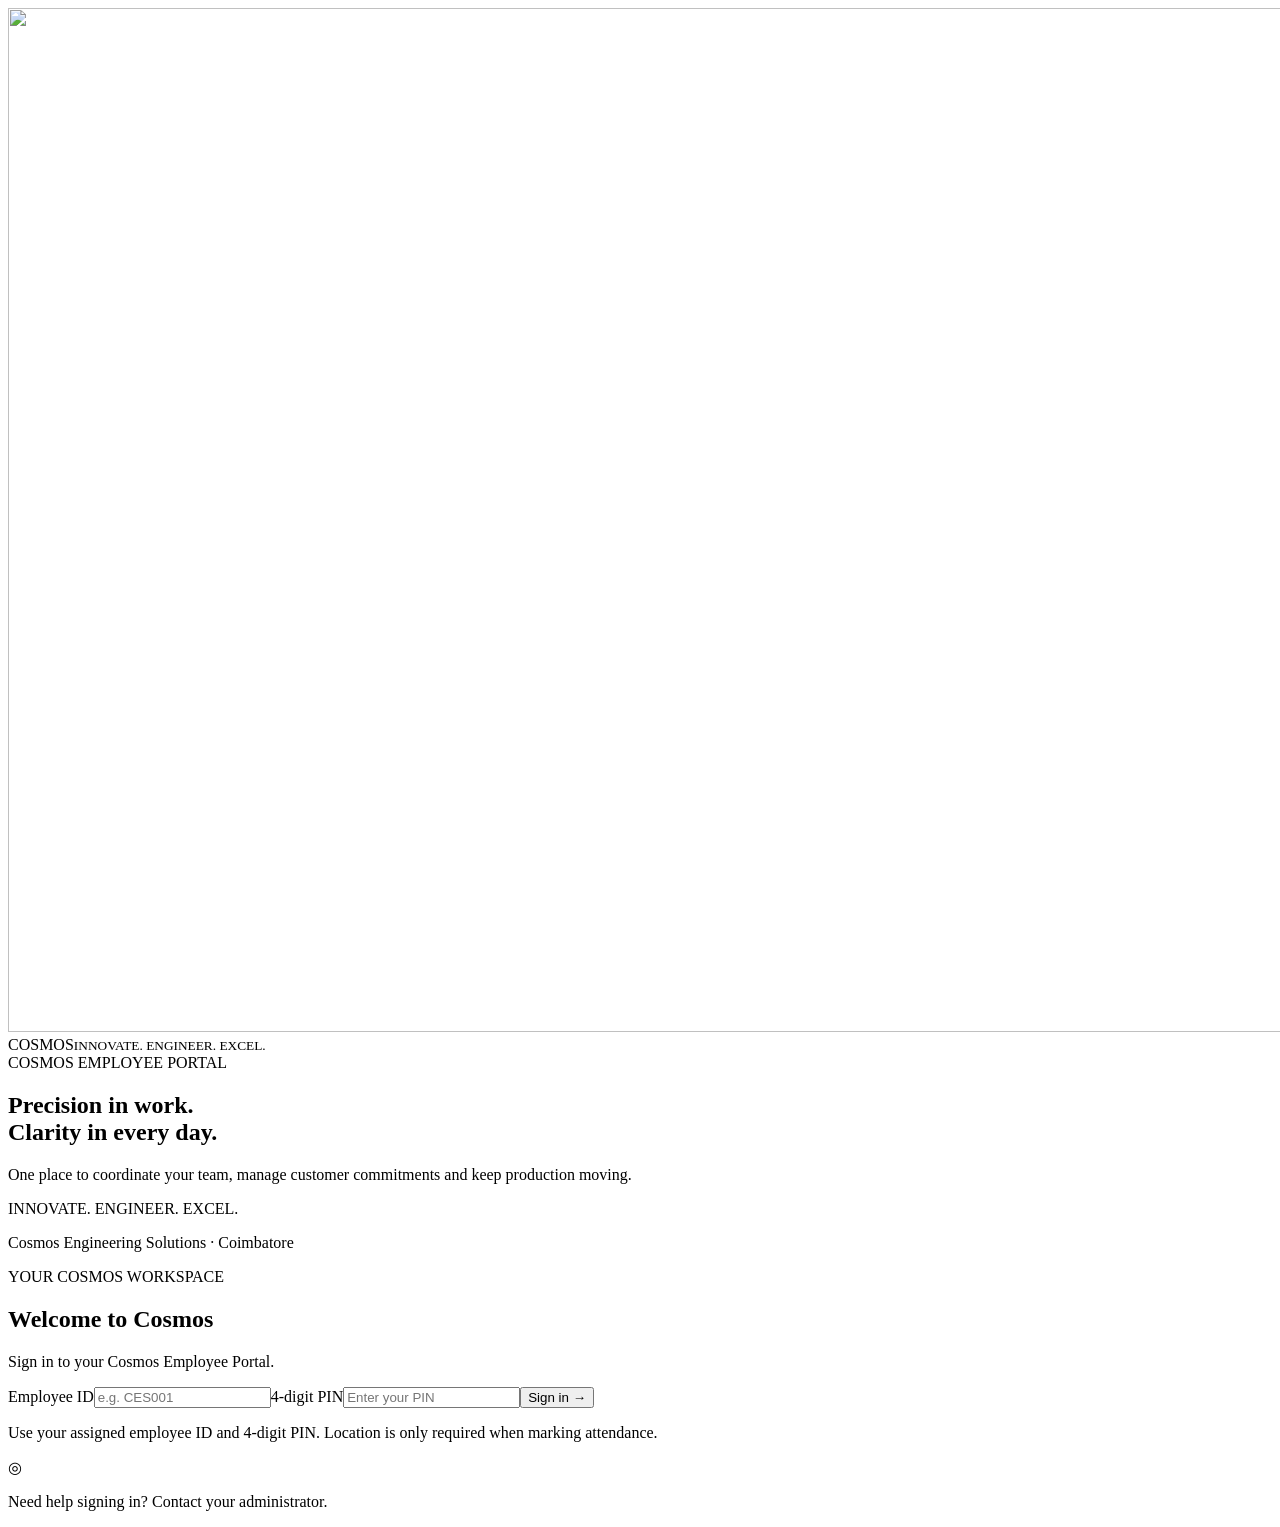
==== commit bf584fc9: "Fix shared-network login limits and make attendance location errors recoverable Keep PIN login indep" ====
--- a/cosmos-attendance-v2/templates/index.html
+++ b/cosmos-attendance-v2/templates/index.html
@@ -7,8 +7,9 @@
   <link rel="icon" href="/static/favicon.svg" type="image/svg+xml">
   <link rel="preload" href="/static/fonts/manrope-latin.woff2" as="font" type="font/woff2" crossorigin>
   <link rel="stylesheet" href="/static/style.css">
-  <link rel="stylesheet" href="/static/workspace.css?v=cosmos-brand-3">
-  <script src="/static/app.js?v=cosmos-brand-3" defer></script>
+  <link rel="stylesheet" href="/static/workspace.css?v=cosmos-location-5">
+  <script src="/static/location.js?v=cosmos-location-5" defer></script>
+  <script src="/static/app.js?v=cosmos-location-5" defer></script>
 </head>
 <body>
   <div id="login-view" class="login-layout">
@@ -19,14 +20,14 @@
     </aside>
     <main class="login-main"><div class="login-card"><span class="eyebrow accent">YOUR COSMOS WORKSPACE</span><h2>Welcome to Cosmos</h2><p class="muted">Sign in to your Cosmos Employee Portal.</p>
       <form id="login-form"><label>Employee ID<input id="login-code" name="code" autocomplete="username" required placeholder="e.g. CES001"></label><label>4-digit PIN<input name="pin" type="password" inputmode="numeric" pattern="[0-9]{4}" maxlength="4" autocomplete="current-password" required placeholder="Enter your PIN"></label><button type="submit" class="primary wide">Sign in <span aria-hidden="true">→</span></button></form>
-      <p class="help">Use your assigned employee ID and 4-digit PIN.</p><div class="login-note"><span class="mini-icon">◎</span><p>Need help signing in? Contact your administrator.</p></div>
+      <p class="help">Use your assigned employee ID and 4-digit PIN. Location is only required when marking attendance.</p><div class="login-note"><span class="mini-icon">◎</span><p>Need help signing in? Contact your administrator.</p></div>
     </div></main>
   </div>
 
   <div id="app-view" class="app-layout" hidden>
     <aside class="sidebar" id="workspace-sidebar"><div class="brand"><span class="cosmos-logo-frame"><img src="/static/cosmos-logo.png" alt="" width="1536" height="1024"></span><span>COSMOS<small>EMPLOYEE PORTAL</small></span><button id="close-navigation" class="icon-button mobile-only" aria-label="Close navigation">×</button></div><label class="nav-search"><span class="sr-only">Search navigation</span><input id="module-search" type="search" placeholder="Search navigation…" autocomplete="off"></label><nav id="navigation" aria-label="Main navigation"></nav><p id="nav-no-results" class="muted" hidden>No matching modules</p><div class="sidebar-bottom"><span class="cosmos-logo-frame footer-logo"><img src="/static/cosmos-logo.png" alt="" width="1536" height="1024"></span><div>Cosmos Engineering<small>Coimbatore · India</small></div></div></aside>
     <button id="navigation-backdrop" aria-label="Close navigation" hidden></button>
-    <div class="workspace"><header class="topbar"><div class="topbar-location"><button id="open-navigation" class="icon-button mobile-only" aria-label="Open navigation" aria-controls="workspace-sidebar" aria-expanded="false">☰</button><span class="topbar-company">Employee Portal</span><span class="breadcrumb-divider">/</span><span id="breadcrumb">Overview</span></div><button id="open-command" class="command-trigger" aria-label="Search workspace"><span aria-hidden="true">⌕</span><span class="command-trigger-label">Find a workspace</span><kbd>Ctrl K</kbd></button><div class="account"><span class="account-avatar" id="account-avatar" aria-hidden="true">C</span><span id="account-name"></span><button class="text-button" id="logout">Sign out</button></div></header>
+    <div class="workspace"><header class="topbar"><div class="topbar-location"><button id="open-navigation" class="icon-button mobile-only" aria-label="Open navigation" aria-controls="workspace-sidebar" aria-expanded="false">☰</button><span class="topbar-company">Employee Portal</span><span class="breadcrumb-divider">/</span><span id="breadcrumb">Overview</span></div><button id="open-command" class="command-trigger" aria-label="Search workspace"><span aria-hidden="true">⌕</span><span class="command-trigger-label">Find a workspace</span><kbd>Ctrl K</kbd></button><button id="open-alerts" class="alerts-trigger" hidden aria-label="Open deadlines and stock alerts">Alerts <span id="alerts-count">0</span></button><div class="account"><span class="account-avatar" id="account-avatar" aria-hidden="true">C</span><span id="account-name"></span><button class="text-button" id="logout">Sign out</button></div></header>
     <main class="content">
       <div class="page-heading"><div><span class="eyebrow accent">COSMOS ENGINEERING SOLUTIONS</span><h1 id="page-title">Attendance overview</h1><p id="page-subtitle" class="muted">A clear view of your team's working day.</p></div><div class="date-badge" id="today-label"></div></div>
       <section id="home-panel" class="panel-view" hidden>
@@ -49,7 +50,7 @@
       </section>
 
       <section id="reminders-panel" class="panel-view" hidden>
-        <div class="section-card"><div class="section-heading"><div><h2>Deadline reminders</h2><p class="muted">Open deadlines across the portal, using India time. Completed work is excluded.</p></div><button id="refresh-reminders" class="secondary">Refresh</button></div><div id="reminder-summary" class="stats"></div><div class="section-heading"><label>Show<select id="reminder-filter"><option value="soon">Overdue and next 7 days</option><option value="all">All open deadlines</option><option value="overdue">Overdue only</option><option value="today">Due today</option></select></label></div><div id="reminder-list"></div><p class="help">Updates when opened or refreshed. Email, WhatsApp, SMS and background push delivery are not connected.</p></div>
+        <div class="section-card"><div class="section-heading"><div><h2>Deadlines & stock alerts</h2><p class="muted">Deadlines, service due dates and low available stock, using India time.</p></div><button id="refresh-reminders" class="secondary">Refresh</button></div><div id="reminder-summary" class="stats"></div><div class="section-heading"><label>Show<select id="reminder-filter"><option value="soon">Overdue and next 7 days</option><option value="all">All alerts</option><option value="stock">Low stock only</option><option value="overdue">Overdue only</option><option value="today">Due today</option></select></label></div><div id="reminder-list"></div><p class="help">Refreshes every minute while an administrator has the portal open. External reminder delivery is not connected.</p></div>
         <div class="section-card"><div class="section-heading"><h2>Add a custom deadline</h2></div><form id="reminder-form" class="points-entry-form"><label class="points-reason">Title<input name="title" maxlength="180" required></label><label>Deadline<input name="due_date" type="date" required></label><label class="points-reason">Notes<textarea name="notes" maxlength="2000" rows="2"></textarea></label><button class="primary">Add reminder</button></form></div>
       </section>
 
@@ -63,7 +64,7 @@
 
       <section id="reports-panel" class="panel-view" hidden><div class="section-card"><div class="section-heading"><div><h2>Monthly attendance</h2><p class="muted">Download a CSV for Excel or Google Sheets.</p></div><div class="report-controls"><label class="compact-label">Month<input type="month" id="month-filter"></label><button class="primary" id="export">↓ Export CSV</button></div></div><div id="monthly-table"></div></div><p class="help">Hours include the full time between check-in and check-out. Break deductions and payroll calculations are not included.</p></section>
 
-      <section id="checkin-panel" class="panel-view" hidden><div class="attendance-grid"><article class="section-card checkin-card"><span class="eyebrow accent">YOUR WORKING DAY</span><h2 id="greeting">Hello</h2><div class="clock" id="clock">--:--</div><p id="employee-status" class="status-text">Loading attendance…</p><button class="primary wide" id="start-attendance">Mark attendance with GPS</button><div class="steps"><span>01 · Login</span><span>02 · GPS</span><span>03 · Record</span></div></article><article class="section-card details-card"><span class="eyebrow">HOW IT WORKS</span><h2>A simple secure check-in.</h2><ol><li><strong>Sign in securely</strong><p>Use your employee ID and 4-digit PIN.</p></li><li><strong>Allow location access</strong><p>GPS is captured only when you check in or check out.</p></li><li><strong>Confirm attendance</strong><p>Your signed-in employee account and current GPS location are recorded.</p></li></ol><p class="help">Face recognition is disabled. No attendance photo is required.</p></article></div><div class="section-card"><div class="section-heading"><h2>Today's attendance</h2></div><div id="my-table"></div></div></section>
+      <section id="checkin-panel" class="panel-view" hidden><div class="attendance-grid"><article class="section-card checkin-card"><span class="eyebrow accent">YOUR WORKING DAY</span><h2 id="greeting">Hello</h2><div class="clock" id="clock">--:--</div><p id="employee-status" class="status-text">Loading attendance…</p><button class="primary wide" id="start-attendance">Check in</button><div class="attendance-location-box"><p id="attendance-location-status" role="status" aria-live="polite">Location is requested when you mark attendance.</p><button type="button" class="secondary wide" id="test-location">Check location without marking attendance</button><details id="attendance-location-help"><summary>Help with location access</summary><ol><li>Open this portal directly in Chrome or Safari. If you opened a link inside WhatsApp or another app, use its menu to open the link in your browser.</li><li>Turn on Location Services in your phone settings. Allow your browser to use location while you are using it, with precise location enabled where available.</li><li>In the browser’s settings for this website, set Location to Allow. Reload the page after changing permission.</li><li>Keep Wi-Fi or mobile data on. If the signal is weak inside the factory, try near a window or outdoors. Set the phone date and time to automatic.</li></ol><p>Use “Check location” to test permission and signal. This does not record a check-in or check-out. If it still fails, send the displayed error to your administrator.</p></details></div><div class="steps"><span>01 · Login</span><span>02 · GPS</span><span>03 · Record</span></div></article><article class="section-card details-card"><span class="eyebrow">HOW IT WORKS</span><h2>A simple secure check-in.</h2><ol><li><strong>Sign in securely</strong><p>Use your employee ID and 4-digit PIN.</p></li><li><strong>Allow location access</strong><p>GPS is captured only when you check in or check out.</p></li><li><strong>Confirm attendance</strong><p>Your signed-in employee account and current GPS location are recorded.</p></li></ol><p class="help">Face recognition is disabled. No attendance photo is required.</p></article></div><div class="section-card"><div class="section-heading"><h2>Today's attendance</h2></div><div id="my-table"></div></div></section>
 
       <section id="ecosystem-panel" class="panel-view" hidden>
         <div class="stats">
@@ -103,7 +104,7 @@
         </div>
       </section>
       <section id="quotations-panel" class="panel-view" hidden><div class="section-card"><div class="section-heading"><div><h2>Quotations</h2><p class="muted">Follow up enquiries and convert an accepted quote into a work order.</p></div><button class="primary" id="add-quotation">+ Quotation</button></div><div id="quotation-table"></div></div></section>
-      <section id="job-files-panel" class="panel-view" hidden><div class="section-card"><div class="section-heading"><div><h2>Work order workspace</h2><p class="muted">Materials, drawing revisions, quality records and dispatch details for each order.</p></div><button class="secondary" id="print-job-card">Print QR job card</button></div><label>Work order<select id="job-file-select"></select></label><div class="action-buttons"><button class="secondary" id="add-job-material">+ Material</button><button class="secondary" id="add-job-drawing">+ Drawing revision</button><button class="secondary" id="upload-job-document">+ Document</button><button class="secondary" id="add-quality">+ Quality check</button><button class="primary" id="add-dispatch">+ Dispatch</button></div><div id="job-material-table"></div><div id="job-drawing-table"></div><div id="job-documents"></div><div id="job-quality"></div><div id="job-dispatch"></div></div></section>
+      <section id="job-files-panel" class="panel-view" hidden><div class="section-card"><div class="section-heading"><div><h2>Work order workspace</h2><p class="muted">Materials, drawing revisions, quality records and dispatch details for each order.</p></div><button type="button" class="primary" id="job-file-customer-update">Update customer</button><button class="secondary" id="print-job-card">Print QR job card</button></div><label>Work order<select id="job-file-select"></select></label><div class="action-buttons"><button class="secondary" id="add-job-material">+ Material</button><button class="secondary" id="add-job-drawing">+ Drawing revision</button><button class="secondary" id="upload-job-document">+ Document</button><button class="secondary" id="add-quality">+ Quality check</button><button class="primary" id="add-dispatch">+ Dispatch</button></div><div id="job-material-table"></div><div id="job-drawing-table"></div><div id="job-documents"></div><div id="job-quality"></div><div id="job-dispatch"></div></div></section>
 
       <section id="inventory-panel" class="panel-view" hidden>
         <div class="section-card"><div class="section-heading"><div><h2>Materials & inventory</h2><p class="muted">Monitor stock levels, material movements and items that need replenishing.</p></div><button class="primary" id="add-stock-item">+ Add item</button></div><div id="stock-table"></div></div>
@@ -115,7 +116,7 @@
       </section>
 
       <section id="production-panel" class="panel-view" hidden><div class="section-card"><div class="section-heading"><div><h2>Production workflow</h2><p class="muted">Plan and track each operation against its work order.</p></div><button class="primary" id="add-production-step">+ Operation</button></div><div id="production-table"></div></div></section>
-      <section id="maintenance-panel" class="panel-view" hidden><div class="section-card"><div class="section-heading"><div><h2>Asset care & maintenance</h2><p class="muted">Track company equipment, vehicles, scheduled servicing and repair history.</p></div><div class="action-buttons"><button class="secondary" id="add-asset">+ Asset</button><button class="primary" id="add-maintenance-task">+ Task</button></div></div><div id="asset-table"></div><div id="maintenance-table"></div></div></section>
+      <section id="maintenance-panel" class="panel-view" hidden><div class="section-card"><div class="section-heading"><div><h2>Asset care & maintenance</h2><p class="muted">Track company equipment, vehicles, scheduled servicing and repair history.</p></div><div class="action-buttons"><button class="secondary" id="add-asset">+ Asset</button><button class="primary" id="add-maintenance-task">+ Task</button></div></div><div id="maintenance-summary" class="stats"></div><div id="asset-table"></div><div id="maintenance-table"></div><div id="asset-history"></div></div></section>
       <section id="analytics-panel" class="panel-view" hidden><div class="section-card"><div class="section-heading"><div><h2>Business overview</h2><p class="muted">Live counts from jobs, stock, production and maintenance.</p></div><button class="secondary" id="refresh-analytics">Refresh</button></div><div id="analytics-content" class="stats"></div></div></section>
 
       <section id="work-panel" class="panel-view" hidden>
@@ -137,11 +138,11 @@
   <dialog id="stock-dialog"><form id="stock-form"><input name="item_id" type="hidden"><div class="dialog-header"><h2>Inventory item</h2><button type="button" class="close-dialog" aria-label="Close">×</button></div><div class="form-grid"><label>Item code / SKU<input name="sku" required maxlength="60"></label><label>Unit<input name="unit" required value="pcs" maxlength="20"></label></div><div class="form-grid"><label>Category<select name="category"><option>Raw material</option><option>Components</option><option>Consumables</option><option>Spares</option><option>Finished goods</option></select></label><label>Sub-category<input name="sub_category" maxlength="80" placeholder="CR sheet / Bearing / Motor"></label></div><div class="form-grid"><label>Size / dimension<input name="size_dimension" maxlength="80" placeholder="2 mm × 1250 × 2500 mm"></label><label>Material / finish<input name="material_finish" maxlength="80" placeholder="CR steel / zinc plated"></label></div><p class="help">Item name: <strong id="stock-name-preview">Raw material - …</strong></p><label>Technical specification<textarea name="specification" maxlength="5000" placeholder="Grade, thickness, sheet size or part details"></textarea></label><div class="form-grid"><label>Storage location / rack<input name="location" maxlength="100"></label><label>Reorder threshold<input name="reorder_level" type="number" min="0" step="0.001" value="0"></label></div><button class="primary wide">Save item</button></form></dialog>
   <dialog id="movement-dialog"><form id="movement-form"><input name="item_id" type="hidden"><div class="dialog-header"><h2>Stock movement</h2><button type="button" class="close-dialog" aria-label="Close">×</button></div><label>Type<select name="kind"><option>Receive</option><option>Issue</option><option>Return</option><option>Adjust</option></select></label><div class="form-grid"><label>Quantity (signed for adjustment)<input name="quantity" type="number" step="0.001" required></label><label>Reference<input name="reference" maxlength="100"></label></div><label>Work order ID (optional)<input name="work_order_id" type="number" min="1"></label><label>Reason<input name="reason" required maxlength="500"></label><button class="primary wide">Record movement</button></form></dialog>
   <dialog id="supplier-dialog"><form id="supplier-form"><div class="dialog-header"><h2>Add supplier</h2><button type="button" class="close-dialog" aria-label="Close">×</button></div><label>Name<input name="name" required maxlength="180"></label><div class="form-grid"><label>Contact<input name="contact" maxlength="120"></label><label>Phone<input name="phone" maxlength="40"></label></div><div class="form-grid"><label>Email<input name="email" type="email" maxlength="160"></label><label>GSTIN<input name="gstin" maxlength="30"></label></div><button class="primary wide">Save supplier</button></form></dialog>
-  <dialog id="purchase-dialog"><form id="purchase-form"><div class="dialog-header"><h2>Create purchase order</h2><button type="button" class="close-dialog" aria-label="Close">×</button></div><label>Supplier<select name="supplier_id" required></select></label><label>Stock item<select name="item_id" required></select></label><div class="form-grid"><label>Ordered quantity<input name="ordered_qty" type="number" min="0.001" step="0.001" required></label><label>Unit price (₹)<input name="unit_price" type="number" min="0" step="0.01" value="0"></label></div><label>Expected delivery date<input name="expected_date" type="date"></label><button class="primary wide">Create purchase order</button></form></dialog>
+  <dialog id="purchase-dialog"><form id="purchase-form"><input type="hidden" name="record_id"><div class="dialog-header"><h2 id="purchase-dialog-title">Create purchase order</h2><button type="button" class="close-dialog" aria-label="Close">×</button></div><label>Supplier<select name="supplier_id" required></select></label><label>Stock item<select name="item_id" required></select></label><div class="form-grid"><label>Ordered quantity<input name="ordered_qty" type="number" min="0.001" step="0.001" required></label><label>Unit price (₹)<input name="unit_price" type="number" min="0" step="0.01" value="0"></label></div><label>Expected delivery date<input name="expected_date" type="date"></label><label>Supplier reference<input name="supplier_reference" maxlength="100"></label><label>Purchase notes<textarea name="notes" maxlength="3000"></textarea></label><p class="help">Supplier, item and unit price are locked after the first receipt. Received stock remains in the inventory ledger.</p><button class="primary wide">Create purchase order</button></form></dialog>
   <dialog id="employee-file-dialog"><form id="employee-file-form"><input name="employee_id" type="hidden"><div class="dialog-header"><h2 id="employee-file-title">Employee file</h2><button type="button" class="close-dialog" aria-label="Close">×</button></div><div class="form-grid"><label>Designation<input name="designation" maxlength="100"></label><label>Joining date<input name="joining_date" type="date"></label></div><label>Skills and authorised work<textarea name="skills" maxlength="5000"></textarea></label><label>Management notes<textarea name="notes" maxlength="5000"></textarea></label><button class="primary wide">Save file</button><button class="secondary" type="button" id="upload-employee-document">+ Upload document</button><div id="employee-documents"></div><div id="employee-recent-work"></div></form></dialog>
-  <dialog id="production-dialog"><form id="production-form"><div class="dialog-header"><h2>Plan operation</h2><button type="button" class="close-dialog" aria-label="Close">×</button></div><label>Work order<select name="work_order_id" required></select></label><div class="form-grid"><label>Sequence<input name="sequence" type="number" min="1" value="1" required></label><label>Operation<select name="operation"><option>Design</option><option>Laser cutting</option><option>Bending</option><option>Welding</option><option>Finishing</option><option>Coating</option><option>Assembly</option><option>Inspection</option><option>Dispatch</option></select></label></div><div class="form-grid"><label>Planned date<input name="planned_date" type="date"></label><label>Planned hours<input name="planned_hours" type="number" min="0" step="0.01" value="0"></label></div><button class="primary wide">Add operation</button></form></dialog>
-  <dialog id="asset-dialog"><form id="asset-form"><input name="record_id" type="hidden"><div class="dialog-header"><h2 id="asset-dialog-title">Company asset</h2><button type="button" class="close-dialog" aria-label="Close">×</button></div><div class="form-grid"><label>Asset code<input name="code" required maxlength="60"></label><label>Asset category<select name="kind"><option>Machine</option><option>Bike</option></select></label></div><label>Name<input name="name" required maxlength="160"></label><div class="form-grid"><label>Model<input name="model" maxlength="120"></label><label>Serial or registration number<input name="serial_or_registration" maxlength="100"></label></div><div class="form-grid"><label>Location<input name="location" maxlength="100"></label><label>Next service date<input name="next_service_date" type="date"></label></div><button class="primary wide">Save asset</button></form></dialog>
-  <dialog id="maintenance-dialog"><form id="maintenance-form"><input name="record_id" type="hidden"><div class="dialog-header"><h2>Service task</h2><button type="button" class="close-dialog" aria-label="Close">×</button></div><label>Asset<select name="asset_id" required></select></label><div class="form-grid"><label>Type<select name="task_type"><option>Preventive service</option><option>Breakdown</option><option>Repair</option><option>Inspection</option></select></label><label>Due date<input name="due_date" type="date"></label></div><label>Description<textarea name="description" required maxlength="5000"></textarea></label><div id="maintenance-edit-fields"><div class="form-grid"><label>Status<select name="status"><option>Open</option><option>In Progress</option><option>Completed</option></select></label><label>Completion date<input name="completed_date" type="date"></label></div><div class="form-grid"><label>Service cost (₹)<input name="cost" type="number" min="0" step="0.01" value="0"></label><label>Downtime (hours)<input name="downtime_hours" type="number" min="0" step="0.001" value="0"></label></div><label>Notes<textarea name="notes" maxlength="5000"></textarea></label></div><button class="primary wide">Save task</button></form></dialog>
+  <dialog id="production-dialog"><form id="production-form"><div class="dialog-header"><h2>Plan operation</h2><button type="button" class="close-dialog" aria-label="Close">×</button></div><label>Work order<select name="work_order_id" required></select></label><div class="form-grid"><label>Sequence<input name="sequence" type="number" min="1" value="1" required></label><label>Operation<select name="operation"><option>Design</option><option>Laser cutting</option><option>Bending</option><option>Welding</option><option>Finishing</option><option>Powder coating</option><option>Coating</option><option>Assembly</option><option>Inspection</option><option>Dispatch</option></select></label></div><div class="form-grid"><label>Planned date<input name="planned_date" type="date"></label><label>Planned hours<input name="planned_hours" type="number" min="0" step="0.01" value="0"></label></div><button class="primary wide">Add operation</button></form></dialog>
+  <dialog id="asset-dialog"><form id="asset-form"><input name="record_id" type="hidden"><div class="dialog-header"><h2 id="asset-dialog-title">Company asset</h2><button type="button" class="close-dialog" aria-label="Close">×</button></div><div class="form-grid"><label>Asset code<input name="code" required maxlength="60"></label><label>Asset category<select name="kind"><option>Machine</option><option>Bike</option><option>Vehicle</option><option>Tool</option><option>Equipment</option></select></label></div><label>Name<input name="name" required maxlength="160"></label><div class="form-grid"><label>Model<input name="model" maxlength="120"></label><label>Serial or registration number<input name="serial_or_registration" maxlength="100"></label></div><div class="form-grid"><label>Location<input name="location" maxlength="100"></label><label>Next service date<input name="next_service_date" type="date"></label></div><button class="primary wide">Save asset</button></form></dialog>
+  <dialog id="maintenance-dialog"><form id="maintenance-form"><input name="record_id" type="hidden"><div class="dialog-header"><h2>Service task</h2><button type="button" class="close-dialog" aria-label="Close">×</button></div><label>Asset<select name="asset_id" required></select></label><div class="form-grid"><label>Type<select name="task_type" data-service-type data-required-service></select></label><label>Due date<input name="due_date" type="date"></label></div><label>Description<textarea name="description" required maxlength="5000"></textarea></label><div id="maintenance-edit-fields"><div class="form-grid"><label>Status<select name="status" data-work-status></select></label><label>Completion date<input name="completed_date" type="date"></label></div><div class="form-grid"><label>Service cost (₹)<input name="cost" type="number" min="0" step="0.01" value="0"></label><label>Downtime (hours)<input name="downtime_hours" type="number" min="0" step="0.001" value="0"></label></div><label>Notes<textarea name="notes" maxlength="5000"></textarea></label></div><div class="form-grid"><label>Assigned employee<select name="assigned_id" id="maintenance-assignee"></select></label><label>Priority<select name="priority"><option>Normal</option><option>High</option><option>Urgent</option></select></label></div><fieldset class="service-activities" data-service-activities><legend>Service activity / work carried out</legend></fieldset><label>Parts and tools used<textarea name="parts_used" maxlength="5000" placeholder="Record items and quantities used. Issue stock separately in Inventory."></textarea></label><label>Checklist items — one per line<textarea id="maintenance-checklist-input" maxlength="5000" rows="3" placeholder="Enter checks specific to this service task"></textarea></label><div id="maintenance-checklist"></div><label>Next service due<input name="next_service_date" type="date"></label><p class="help">Complete all checklist items before closing the task. The next service date updates the asset when the task is completed.</p><button class="primary wide">Save task</button></form></dialog>
   <dialog id="quotation-dialog"><form id="quotation-form"><div class="dialog-header"><h2>New quotation</h2><button type="button" class="close-dialog" aria-label="Close">×</button></div><label>Customer<select name="customer_id" required></select></label><label>Quotation title<input name="title" required maxlength="180"></label><label>Scope of work<textarea name="description" maxlength="5000"></textarea></label><div class="form-grid"><label>Quotation value (₹)<input name="amount" type="number" min="0" step="0.01" value="0"></label><label>Follow-up date<input name="follow_up_date" type="date"></label></div><label>Promised delivery date<input name="promised_date" type="date"></label><button class="primary wide">Save quotation</button></form></dialog>
   <dialog id="job-material-dialog"><form id="job-material-form"><div class="dialog-header"><h2>Add material requirement</h2><button type="button" class="close-dialog" aria-label="Close">×</button></div><label>Stock item<select name="item_id" required></select></label><label>Required quantity<input name="required_qty" type="number" min="0.001" step="0.001" required></label><button class="primary wide">Add material</button></form></dialog>
   <dialog id="drawing-dialog"><form id="drawing-form"><div class="dialog-header"><h2>Drawing revision</h2><button type="button" class="close-dialog" aria-label="Close">×</button></div><div class="form-grid"><label>Drawing number<input name="drawing_no" required maxlength="100"></label><label>Revision<input name="revision" required maxlength="30"></label></div><label>File reference / approved storage link<input name="file_reference" required maxlength="500"></label><label>Notes<textarea name="notes" maxlength="5000"></textarea></label><button class="primary wide">Add revision</button></form></dialog>
@@ -169,15 +170,15 @@
     <button class="primary wide" type="submit">Save contact</button>
   </form></dialog>
 
-  <dialog id="machine-dialog"><form id="machine-form"><div class="dialog-header"><h2>Add machine</h2><button type="button" class="close-dialog" aria-label="Close">×</button></div>
+  <dialog id="machine-dialog"><form id="machine-form"><input type="hidden" name="machine_id"><div class="dialog-header"><h2 id="machine-dialog-title">Add machine</h2><button type="button" class="close-dialog" aria-label="Close">×</button></div>
     <label>Customer<select name="customer_id" id="machine-customer" required></select></label>
-    <div class="form-grid"><label>Machine type<input name="machine_type" maxlength="120" placeholder="VMC / Turning / Grinding"></label><label>Customer’s machine reference<input name="customer_machine_no" maxlength="80" placeholder="VMC-02"></label></div>
+    <div class="form-grid"><label>Machine type<input name="machine_type" list="machine-type-options" maxlength="120" placeholder="VMC / HMC / VTL / CNC Turning"></label><label>Customer’s machine reference<input name="customer_machine_no" maxlength="80" placeholder="VMC-02"></label></div>
     <div class="form-grid"><label>Manufacturer<input name="manufacturer" maxlength="120"></label><label>Model<input name="model" maxlength="120"></label></div>
     <div class="form-grid"><label>Serial number<input name="serial_no" maxlength="120"></label><label>Controller<input name="controller" maxlength="120"></label></div>
     <div class="form-grid"><label>Department<input name="department" maxlength="100"></label><label>Location<input name="location" maxlength="140"></label></div>
     <label>Installation date<input name="installation_date" type="date"></label>
     <label>Notes<textarea name="notes" rows="3" maxlength="5000"></textarea></label>
-    <button class="primary wide" type="submit">Create machine</button>
+    <label>Machine specifications<textarea name="specifications" maxlength="5000" rows="3" placeholder="Axis travel, spindle speed / taper, pallet or table size, tool capacity…"></textarea></label><div class="form-grid"><label>Last service date<input name="last_service_date" type="date"></label><label>Next service due<input name="next_service_date" type="date"></label></div><label>Machine status<select name="status"><option>Active</option><option>Under maintenance</option><option>Out of service</option></select></label><button class="primary wide" type="submit">Save machine</button>
   </form></dialog>
 
   <dialog id="job-dialog"><form id="job-form"><div class="dialog-header"><h2>Create work order</h2><button type="button" class="close-dialog" aria-label="Close">×</button></div>
@@ -185,24 +186,24 @@
     <label>Machine<select name="machine_id" id="job-machine"><option value="">General / no specific machine</option></select></label>
     <div class="form-grid"><label>Work type<select name="work_type"><option>Service</option><option>Manufacturing</option><option>Repair</option><option>Installation</option><option>Inspection</option><option>Preventive Maintenance</option></select></label><label>Priority<select name="priority"><option>Normal</option><option>High</option><option>Urgent</option></select></label></div>
     <label>Work order title<input name="title" maxlength="180" required placeholder="Telescopic cover repair"></label>
-    <label>Product serviced (for service jobs)<input name="service_product" maxlength="180" placeholder="Telescopic cover / chip conveyor / coolant filter"></label>
+    <label>Product / assembly being manufactured or serviced<input name="service_product" maxlength="180" placeholder="Telescopic cover / chip conveyor / coolant filter"></label>
     <label>Description<textarea name="description" rows="4" maxlength="8000"></textarea></label>
     <div class="form-grid"><label>Work order owner<select name="job_owner_id" id="job-owner"></select></label><label>Supervisor<select name="supervisor_id" id="job-supervisor"></select></label></div>
     <label>Assigned employee<select name="assigned_employee_id" id="job-assigned"></select></label>
     <div class="form-grid"><label>Start date<input name="start_date" type="date"></label><label>Delivery deadline<input name="target_date" type="date"></label></div>
-    <button class="primary wide" type="submit">Create work order</button>
+    <div class="service-fields"><label>Service type<select name="service_type" data-service-type></select></label><fieldset class="service-activities" data-service-activities><legend>Service activity / work carried out</legend></fieldset></div><label>Current project stage<select name="current_stage" data-project-stage></select></label><button class="primary wide" type="submit">Create work order</button>
   </form></dialog>
 
   <dialog id="command-dialog" class="command-dialog" aria-labelledby="command-title"><div class="dialog-header"><div><span class="eyebrow accent">COSMOS WORKSPACE</span><h2 id="command-title">Where would you like to go?</h2></div><button type="button" class="close-dialog" aria-label="Close workspace search">×</button></div><label class="sr-only" for="command-query">Search workspaces</label><input id="command-query" type="search" autocomplete="off" placeholder="Search planning, customers, inventory…"><div id="command-results"></div><p class="help">Type to filter · Tab to select · Esc to close</p></dialog>
-  <dialog id="plan-dialog"><form id="plan-form"><div class="dialog-header"><h2>Create a work plan</h2><button type="button" class="close-dialog" aria-label="Close">×</button></div>
-    <label>Work date<input name="date" id="plan-form-date" type="date" required></label>
+  <dialog id="plan-dialog"><form id="plan-form"><input type="hidden" name="plan_id"><div class="dialog-header"><h2 id="plan-dialog-title">Create a work plan</h2><button type="button" class="close-dialog" aria-label="Close">×</button></div>
+    <div class="form-grid"><label>Work date<input name="date" id="plan-form-date" type="date" required></label><label>Deadline<input name="due_date" type="date"></label></div><label>Company / customer<select name="customer_id" id="plan-customer"><option value="">Internal work</option></select></label><label>Customer machine<select name="machine_id" id="plan-machine"><option value="">No specific machine</option></select></label><div id="plan-company-details" class="context-card" hidden></div>
     <label>Task title<input name="title" maxlength="180" required placeholder="Bend conveyor side panels"></label>
     <label>Details & instructions<textarea name="details" maxlength="5000" rows="3" placeholder="Quantity, drawing, process and expected output"></textarea></label>
     <div class="form-grid"><label>Department<select name="department" id="plan-department"><option value="">Any department</option></select></label><label>Estimated hours<input name="estimated_hours" type="number" min="0.25" max="24" step="0.25" value="2" required></label></div>
     <label>Employee<select name="employee_id" id="plan-employee"><option value="">Assign automatically by planned hours</option></select></label>
     <div class="form-grid"><label>Related work order<select name="work_order_id" id="plan-work-order"><option value="">No work order</option></select></label><label>Priority<select name="priority"><option>Normal</option><option>High</option><option>Urgent</option></select></label></div>
     <div class="form-grid"><label>Daily planning limit (hours)<input id="plan-capacity" name="daily_capacity" type="number" min="0.25" max="24" step="0.25" value="8" required></label><button class="secondary" type="button" id="preview-assignment">Preview assignment</button></div><div id="plan-assignment-preview" class="assignment-preview" aria-live="polite">Preview shows who has room for this task within your daily planning limit.</div><p class="help">Automatic assignment uses department and planned hours. Confirm leave, skills and machine availability separately. Choosing an employee manually allows you to override the planning limit.</p>
-    <button class="primary wide" type="submit">Save work plan</button>
+    <div class="service-fields"><label>Service type<select name="service_type" data-service-type></select></label><fieldset class="service-activities" data-service-activities><legend>Service activity / work carried out</legend></fieldset></div><button class="primary wide" type="submit">Save work plan</button>
   </form></dialog>
 
   <dialog id="work-dialog"><form id="work-form"><div class="dialog-header"><h2>Add work report</h2><button type="button" class="close-dialog" aria-label="Close">×</button></div>
@@ -212,9 +213,9 @@
     <label>Linked machine<select name="machine_id" id="work-machine-link"><option value="">Not linked</option></select></label>
     <div class="form-grid"><label>Job / order reference<input name="job_no" maxlength="60" placeholder="e.g. JO-2026-0001"></label><label>Customer<input name="customer" maxlength="120"></label></div>
     <label>Work details<textarea name="work_details" required maxlength="5000" rows="4" placeholder="Describe the work completed today..."></textarea></label>
-    <div class="form-grid"><label>Machine / Equipment<input name="machine" maxlength="120"></label><label>Status<select name="status"><option>Completed</option><option>In Progress</option><option>Blocked</option><option>Pending</option></select></label></div>
+    <div class="form-grid"><label>Machine / Equipment<input name="machine" maxlength="120"></label><label>Status<select name="status" data-report-status></select></label></div>
     <label>Blockers or support needed<textarea name="problems" maxlength="5000" rows="3" placeholder="Material delay, drawing issue, machine problem, support needed..."></textarea></label>
-    <button class="primary wide" type="submit">Save work report</button>
+    <div class="service-fields"><label>Service type<select name="service_type" data-service-type></select></label><fieldset class="service-activities" data-service-activities><legend>Service activity / work carried out</legend></fieldset></div><button class="primary wide" type="submit">Save work report</button>
   </form></dialog>
 
   <dialog id="issue-dialog"><form id="issue-form"><div class="dialog-header"><h2>Report an issue</h2><button type="button" class="close-dialog" aria-label="Close">×</button></div>
@@ -237,5 +238,11 @@
     <button class="primary wide" type="submit">Save meeting</button>
   </form></dialog>
   <dialog id="camera-dialog"><div class="dialog-header"><h2 id="camera-title">Verify your attendance</h2><button class="close-dialog" aria-label="Close">×</button></div><p class="muted" id="camera-description">Face the camera and allow location access.</p><div class="camera-frame"><video id="video" autoplay playsinline muted></video><div class="face-guide" aria-hidden="true"></div></div><p id="camera-status" role="status">Starting camera…</p><label id="consent-label" class="consent" hidden><input type="checkbox" id="consent">The employee agrees to face-template, photo and attendance-location storage, and understands how to request removal.</label><p class="help">Face matching is not certified liveness detection and cannot guarantee protection against photo spoofing.</p><button id="capture-button" class="primary wide" disabled>Capture and verify</button></dialog>
+
+  <datalist id="machine-type-options"><option value="VMC">Vertical machining centre</option><option value="HMC">Horizontal machining centre</option><option value="VTL">Vertical turning lathe</option><option value="CNC Turning"></option><option value="Grinding"></option></datalist>
+  <dialog id="delete-record-dialog" aria-labelledby="delete-record-title"><form id="delete-record-form"><div class="dialog-header"><h2 id="delete-record-title">Delete permanently</h2><button type="button" class="close-dialog" aria-label="Close">×</button></div><p id="delete-record-name" class="record-title"></p><p id="delete-record-notes" class="help"></p><div id="delete-record-counts" class="deletion-counts"></div><label>Type <strong id="delete-record-phrase"></strong> to confirm<input id="delete-record-confirm" required autocomplete="off"></label><button type="submit" class="primary danger wide">Delete permanently</button></form></dialog>
+  <dialog id="job-progress-dialog"><form id="job-progress-form"><input name="job_id" type="hidden"><div class="dialog-header"><h2>Project progress</h2><button type="button" class="close-dialog" aria-label="Close">×</button></div><div id="job-progress-context" class="context-card"></div><label>Project title<input name="title" required maxlength="180"></label><label>Product / assembly<input name="service_product" maxlength="180"></label><label>Project details<textarea name="description" maxlength="8000"></textarea></label><div class="form-grid"><label>Status<select name="status" data-work-status></select></label><label>Current stage<select name="current_stage" data-project-stage></select></label></div><label>Estimated delivery date<input name="target_date" type="date"></label><label>Customer-facing remarks<textarea name="customer_remarks" maxlength="3000" placeholder="Information you want to include in customer updates"></textarea></label><div class="service-fields"><label>Service type<select name="service_type" data-service-type></select></label><fieldset class="service-activities" data-service-activities><legend>Service activity / work carried out</legend></fieldset></div><button type="submit" class="primary wide">Save project progress</button></form></dialog>
+  <dialog id="customer-update-dialog" class="wide-dialog"><form id="customer-update-form"><div class="dialog-header"><h2>Update customer</h2><button type="button" class="close-dialog" aria-label="Close">×</button></div><div id="customer-update-context" class="context-card"></div><label>Contact<select id="customer-update-contact"></select></label><div class="form-grid"><label>Customer email<input name="recipient_email" type="email" maxlength="160"></label><label>WhatsApp number, with country code<input name="recipient_phone" type="tel" maxlength="16" placeholder="+919876543210"></label></div><div class="form-grid"><label>Estimated delivery for this update<input id="customer-update-date" type="date"></label><label>Current stage for this update<select id="customer-update-stage" data-project-stage></select></label></div><label>Remarks for this update<textarea id="customer-update-remarks" maxlength="3000"></textarea></label><button type="button" class="secondary" id="regenerate-customer-update">Refresh message from project details</button><label>Subject<input name="subject" required maxlength="250"></label><label>Message to customer<textarea name="message" required maxlength="10000" rows="13"></textarea></label><p class="help">Review the recipient and message. Saving creates a draft; use your email or WhatsApp app to send it. Internal employee notes and costs are excluded.</p><button class="primary wide" type="submit">Save reviewed draft</button><div id="customer-update-send" hidden><div class="action-buttons"><a id="customer-update-email" class="secondary">Open email draft</a><a id="customer-update-whatsapp" class="secondary" target="_blank" rel="noopener noreferrer">Open WhatsApp draft</a><button type="button" class="secondary" id="copy-customer-update">Copy message</button></div><div class="form-grid"><label>After you send it<select id="customer-update-channel"><option>Email</option><option>WhatsApp</option><option>Other</option></select></label><button type="button" class="secondary" id="mark-customer-update-sent">Mark as sent by me</button></div></div></form><div id="customer-update-history"></div></dialog>
+  <dialog id="production-progress-dialog"><form id="production-progress-form"><input type="hidden" name="step_id"><div class="dialog-header"><h2>Update operation</h2><button type="button" class="close-dialog" aria-label="Close">×</button></div><label>Status<select name="status" data-plan-status></select></label><div class="form-grid"><label>Actual hours<input type="number" name="actual_hours" min="0" step="0.01" required></label><label>Accepted quantity<input type="number" name="accepted_qty" min="0" step="0.001" required></label><label>Rejected quantity<input type="number" name="rejected_qty" min="0" step="0.001" required></label></div><label>Delay / rework remarks<textarea name="delay_reason" maxlength="500"></textarea></label><button class="primary wide" type="submit">Save operation</button></form></dialog>
   <div id="notice" role="status" aria-live="polite" hidden></div>
 </body></html>
